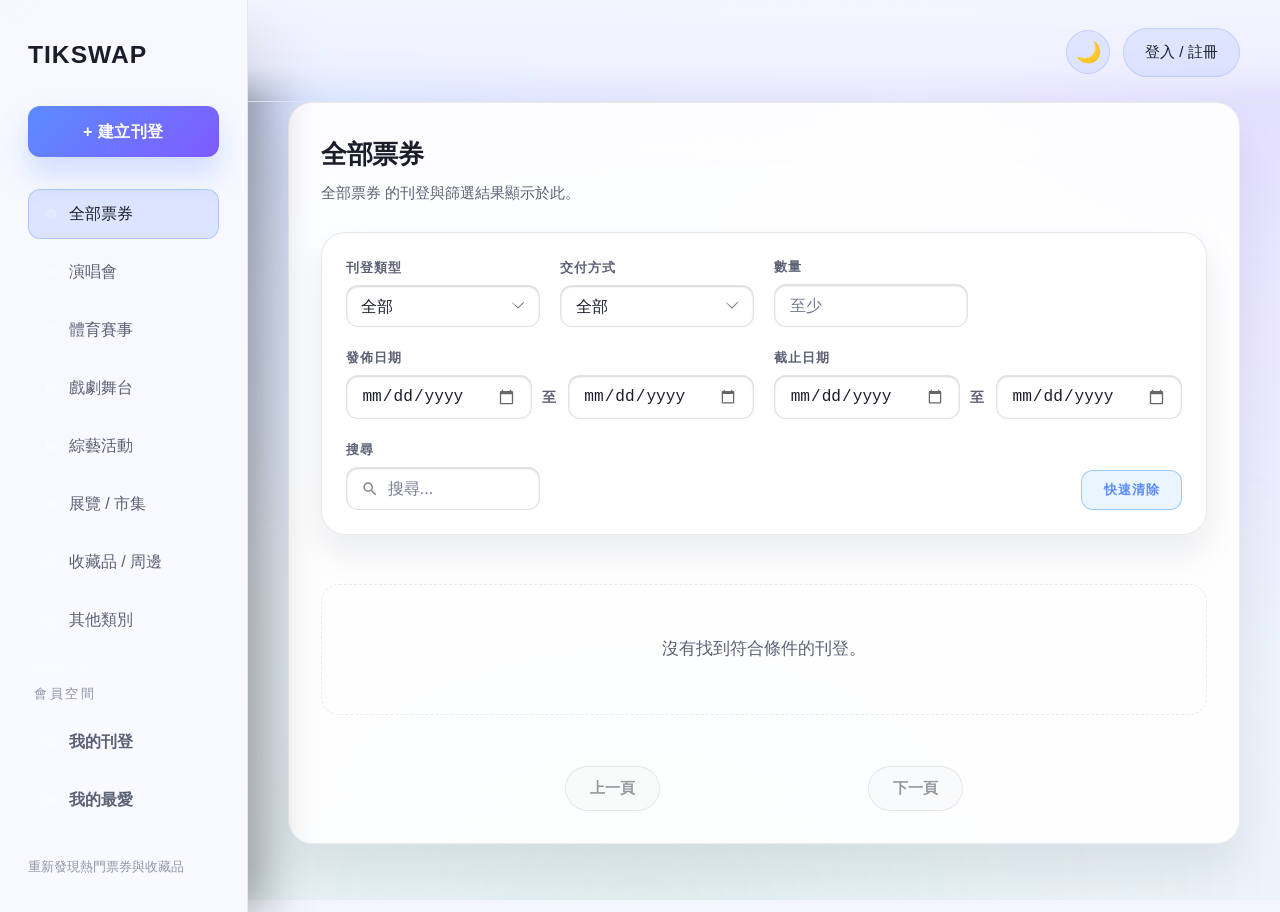
==== index.html @ e76566da "feat: add member center and polish detail experience" ====
<!DOCTYPE html>

<html lang="zh-Hant">
<head>
<meta charset="utf-8"/>
<meta content="width=device-width, initial-scale=1.0" name="viewport"/>
<title>票券交易交流站</title>
<link href="./assets/styles.css" rel="stylesheet"/>
</head>
<body data-theme="dark">
<div class="app-layout">
<aside class="app-sidebar">
<div class="sidebar-brand">
<h1>TikSwap</h1>
</div>
<div class="sidebar-actions">
<button class="sidebar-action" data-scroll-target="#listing-form-panel" type="button">+ 建立刊登</button>
</div>
  <nav aria-label="票券分類" class="sidebar-nav">
    <button aria-pressed="true" class="is-active" data-category="all" type="button">
      <span aria-hidden="true" class="nav-indicator"></span>
      <span>全部票券</span>
    </button>
<button aria-pressed="false" data-category="演唱會" type="button">
<span aria-hidden="true" class="nav-indicator"></span>
<span>演唱會</span>
</button>
<button aria-pressed="false" data-category="體育賽事" type="button">
<span aria-hidden="true" class="nav-indicator"></span>
<span>體育賽事</span>
</button>
<button aria-pressed="false" data-category="戲劇舞台" type="button">
<span aria-hidden="true" class="nav-indicator"></span>
<span>戲劇舞台</span>
</button>
<button aria-pressed="false" data-category="綜藝活動" type="button">
<span aria-hidden="true" class="nav-indicator"></span>
<span>綜藝活動</span>
</button>
<button aria-pressed="false" data-category="展覽 / 市集" type="button">
<span aria-hidden="true" class="nav-indicator"></span>
<span>展覽 / 市集</span>
</button>
    <button aria-pressed="false" data-category="收藏品 / 周邊" type="button">
      <span aria-hidden="true" class="nav-indicator"></span>
      <span>收藏品 / 周邊</span>
    </button>
    <button aria-pressed="false" data-category="其他" type="button">
      <span aria-hidden="true" class="nav-indicator"></span>
      <span>其他類別</span>
    </button>
    <div class="sidebar-divider" role="separator" aria-hidden="true"></div>
    <p class="sidebar-personal-label">會員空間</p>
    <button aria-pressed="false" class="sidebar-personal" data-category="my-listings" type="button">
      <span aria-hidden="true" class="nav-indicator"></span>
      <span>我的刊登</span>
    </button>
    <button aria-pressed="false" class="sidebar-personal" data-category="favorites" type="button">
      <span aria-hidden="true" class="nav-indicator"></span>
      <span>我的最愛</span>
    </button>
  </nav>
<div class="sidebar-footer">重新發現熱門票券與收藏品</div>
</aside>
<div class="app-main">
<header class="app-topbar">
  <div class="topbar-actions">
    <button class="ghost-button theme-toggle" id="theme-toggle" type="button" aria-label="切換為亮色模式"></button>
    <div class="account-control" data-account-control>
      <button class="ghost-button login-button member-trigger" type="button" data-member-trigger data-member-state="signed-out" data-account-trigger>登入 / 註冊</button>
      <div class="account-menu" data-account-menu hidden>
        <button class="account-menu-item" type="button" data-account-logout>會員登出</button>
      </div>
    </div>
  </div>
</header>
<div class="app-content">
<main class="app-shell">
<section class="panel listing-form-panel is-hidden" hidden="" id="listing-form-panel">
<header class="panel-heading">
<h2>建立刊登</h2>
<p class="panel-subtitle">填寫票券資訊、上傳圖片並提交，讓買家立即找到你。</p>
</header>
<form class="form-grid" id="listing-form">
<div class="field-group span-2">
<div class="field">
<label for="listing-title">刊登標題</label>
<input id="listing-title" name="title" placeholder="例如：Taylor Swift VIP席位" required=""/>
</div>
<div class="field field-quantity">
<label for="listing-quantity">數量</label>
<input id="listing-quantity" min="1" name="quantity" type="number" value="1"/>
</div>
</div>
<div class="field">
<label for="listing-type">刊登類型</label>
<select id="listing-type" name="type" required="">
<option value="">請選擇</option>
<option value="auction">出價</option>
<option value="transfer">讓票</option>
<option value="swap">交換</option>
</select>
</div>
<div class="field">
<label for="listing-category">票券類型</label>
<select id="listing-category" name="category">
<option value="">請選擇</option>
<option value="演唱會">演唱會</option>
<option value="體育賽事">體育賽事</option>
<option value="戲劇舞台">戲劇舞台</option>
<option value="綜藝活動">綜藝活動</option>
<option value="展覽 / 市集">展覽 / 市集</option>
<option value="收藏品 / 周邊">收藏品 / 周邊</option>
<option value="其他">其他（請於詳細資訊補充）</option>
</select>
</div>
<div class="field">
<label for="buy-now">直接成交價（選填）</label>
<input id="buy-now" min="0" name="buyNow" placeholder="例如：2200" step="1" type="number"/>
</div>
<div class="field">
</div>
<div class="field">
<label for="delivery-method">交付方式</label>
<select id="delivery-method" name="deliveryMethod" required="">
<option value="">請選擇</option>
<option value="meetup">面交</option>
<option value="shipping">寄件</option>
</select>
</div>
<div class="field">
<label for="listing-urgency">急迫程度</label>
<select id="listing-urgency" name="urgency">
<option value="normal">一般</option>
<option value="urgent">超急</option>
</select>
</div>
<div class="field span-2 deadline-field">
<div class="deadline-inputs">
<div class="deadline-control">
<label class="deadline-control-label" for="listing-date">截止日期</label>
<input class="deadline-input" id="listing-date" name="expiresDate" type="date"/>
</div>
<div class="deadline-control">
<label class="deadline-control-label" for="listing-time">截止時間</label>
<input class="deadline-input" id="listing-time" name="expiresTime" step="60" type="time"/>
</div>
</div>
</div>
<div class="field">
<label for="listing-location">地點</label>
<input id="listing-location" name="location"/>
</div>
<div class="field">
<label for="swap-lookfor">交換偏好（若刊登類型為交換）</label>
<input id="swap-lookfor" name="swapPreferences"/>
</div>
<div class="field span-2">
<label for="listing-description">其他資訊（選填）</label>
<textarea id="listing-description" name="description" placeholder="座位資訊" rows="4"></textarea>
<label class="file-label" for="listing-images">上傳圖片（最多 6 張）</label>
<input accept="image/*" id="listing-images" multiple="" name="listing-images" type="file"/>
</div>
<div class="field">
<label for="seller-name">聯絡人姓名</label>
<input id="seller-name" name="sellerName" required=""/>
</div>
<div class="field">
<label for="seller-contact">聯絡方式</label>
<input id="seller-contact" name="sellerContact" required=""/>
</div>
<div class="form-actions span-2"><button class="primary" type="submit">發布刊登</button><button class="form-cancel" type="button" id="listing-cancel-edit" hidden>取消編輯</button></div>
</form>
</section>
<section class="panel category-panel" id="category-panel"><header class="panel-heading"><h2 id="category-panel-title">全部票券</h2><p class="panel-subtitle" id="category-panel-subtitle">選擇左側類別以查看對應的刊登與篩選工具。</p></header><div class="panel-body"><div class="listing-header-toolbar"><div class="filters"><div class="filters-primary"><div class="filter"><label for="filter-type">刊登類型</label><select id="filter-type"><option value="all">全部</option><option value="auction">出價</option><option value="transfer">讓票</option><option value="swap">交換</option></select></div><div class="filter"><label for="filter-delivery">交付方式</label><select id="filter-delivery"><option value="all">全部</option><option value="meetup">面交</option><option value="shipping">寄件</option></select></div><div class="filter"><label for="filter-quantity-min">數量</label><input id="filter-quantity-min" min="1" placeholder="至少" type="number"/></div><div class="filter filter-range"><label class="filter-range-label" for="filter-created-start">發佈日期</label><div class="filter-range-fields"><input class="filter-range-input" id="filter-created-start" type="date"/><span class="filter-range-separator">至</span><input class="filter-range-input" id="filter-created-end" type="date"/></div></div><div class="filter filter-range"><label class="filter-range-label" for="filter-expires-start">截止日期</label><div class="filter-range-fields"><input class="filter-range-input" id="filter-expires-start" type="date"/><span class="filter-range-separator">至</span><input class="filter-range-input" id="filter-expires-end" type="date"/></div></div><div class="filter filter-search"><label for="filter-search">搜尋</label><input id="filter-search" placeholder="搜尋..." type="search"/></div><div class="filter-clear-wrapper"><button class="filter-clear" id="filter-clear" type="button">快速清除</button></div></div></div></div><div class="listing-grid" id="listings-container"></div><div class="listing-pagination" id="listing-pagination" hidden><button class="pagination-button" type="button" data-pagination-prev aria-label="上一頁"><span>上一頁</span></button><div class="pagination-status" aria-live="polite"><span class="pagination-info" data-pagination-info>第 0-0 筆，共 0 筆</span><span class="pagination-page" data-pagination-page>第 1 / 1 頁</span></div><button class="pagination-button" type="button" data-pagination-next aria-label="下一頁"><span>下一頁</span></button></div></div></section>
</main>
</div>
</div>
</div>
<div aria-live="polite" class="toast-root" id="toast-root"></div>
<template id="listing-template">
<article class="listing-card">
<div class="listing-card-media">
<div class="listing-card-slider" hidden>
<div class="listing-card-slider-track"></div>
</div>
<div class="listing-card-fallback">
<span class="fallback-initial">TS</span>
</div>
<div class="listing-card-badges"></div>
<button class="listing-card-gallery" type="button" aria-label="預覽圖片" hidden>
<span class="listing-card-gallery-icon"></span>
<span class="listing-card-gallery-count"></span>
</button>
<button class="listing-card-nav listing-card-nav-prev" type="button" aria-label="上一張" hidden>‹</button>
<button class="listing-card-nav listing-card-nav-next" type="button" aria-label="下一張" hidden>›</button>
</div>
<div class="listing-card-body">
<div class="listing-card-title-row">
<div class="listing-card-title-group">
<h3 class="listing-card-title"></h3>
<div class="listing-card-owner-menu" hidden>
  <button class="owner-menu-trigger" type="button" aria-haspopup="true" aria-expanded="false" aria-label="列出管理動作">
    <span class="owner-menu-dots" aria-hidden="true">⋯</span>
  </button>
  <div class="owner-menu" role="menu">
    <button class="owner-menu-item listing-card-edit" type="button" role="menuitem">編輯</button>
    <button class="owner-menu-item listing-card-delete" type="button" role="menuitem">刪除</button>
  </div>
</div>
</div>
<button class="listing-card-favorite" type="button" aria-pressed="false" aria-label="加入我的最愛"></button>
</div>
<p class="listing-card-meta"></p>
<p class="listing-card-description"></p>
<p class="listing-card-published">發佈時間：—</p>
</div>
<div class="listing-card-footer">
<div class="listing-card-price">
<span class="price-label">價格</span>
<strong class="price-value"></strong>
</div>
<button class="listing-card-action" type="button">顯示聯絡方式</button>
</div>
</article>
</template>
<div aria-hidden="true" class="image-modal" id="image-modal">
<div class="image-modal-backdrop"></div>
<div aria-label="圖片預覽" aria-modal="true" class="image-modal-content" role="dialog">
<button aria-label="關閉" class="image-modal-close" type="button">×</button>
<img alt="刊登圖片預覽" class="image-modal-image"/>
<div class="image-modal-controls">
<button aria-label="上一張" class="image-modal-nav image-modal-prev" type="button">‹</button>
<span class="image-modal-counter"></span>
<button aria-label="下一張" class="image-modal-nav image-modal-next" type="button">›</button>
</div>
</div>
</div>
</div>
<div aria-hidden="true" class="member-modal" id="member-modal">
  <div class="member-modal-backdrop" data-member-dismiss></div>
  <section class="member-modal-panel" aria-labelledby="member-modal-title" aria-modal="true" role="dialog">
    <button aria-label="關閉會員中心" class="member-modal-close" data-member-dismiss type="button">×</button>
    <header class="member-modal-header">
      <button class="member-logout" data-member-logout type="button" hidden>登出帳號</button>
    </header>
    <div class="member-modal-body">
      <div class="member-tabs" role="tablist">
        <button class="member-tab is-active" data-member-tab="login" role="tab" type="button">
          <span class="member-tab-label">登入</span>
        </button>
        <button class="member-tab" data-member-tab="signup" role="tab" type="button">
          <span class="member-tab-label">建立帳號</span>
        </button>
      </div>
      <section class="member-view" data-member-view="login">
        <h3>登入</h3>
        <form class="member-form" id="member-login-form">
          <label class="member-field">
            <span>電子郵件</span>
            <input autocomplete="email" id="member-login-email" name="email" placeholder="you@example.com" required type="email"/>
          </label>
          <label class="member-field">
            <span>密碼</span>
            <input autocomplete="current-password" id="member-login-password" minlength="6" name="password" placeholder="至少 6 碼" required type="password"/>
          </label>
          <label class="member-checkbox">
            <input name="remember" type="checkbox"/>
            <span>記住 Email</span>
          </label>
          <button class="member-primary" type="submit">登入帳號</button>
        </form>
        <div class="member-inline-links">
          <button class="member-link" data-member-route="signup" type="button">我要註冊</button>
          <span class="member-inline-divider">·</span>
          <button class="member-link" data-member-route="reset" type="button">忘記密碼？</button>
        </div>
      </section>
      <section class="member-view" data-member-view="signup" hidden>
        <h3>建立帳號</h3>
        <form class="member-form" id="member-signup-form">
          <label class="member-field">
            <span>電子郵件</span>
            <input autocomplete="email" id="member-signup-email" name="email" placeholder="you@example.com" required type="email"/>
          </label>
          <label class="member-field">
            <span>密碼</span>
            <input autocomplete="new-password" id="member-signup-password" minlength="6" name="password" placeholder="至少 6 碼" required type="password"/>
          </label>
          <label class="member-field">
            <span>確認密碼</span>
            <input autocomplete="new-password" id="member-signup-confirm" minlength="6" name="confirmPassword" placeholder="再次輸入" required type="password"/>
          </label>
          <button class="member-primary" type="submit">建立會員</button>
        </form>
        <p class="member-footnote">已經有帳號？ <button class="member-link" data-member-route="login" type="button">返回登入</button></p>
      </section>
      <section class="member-view" data-member-view="reset" hidden>
        <h3>重設密碼</h3>
        <form class="member-form" id="member-reset-form">
          <label class="member-field">
            <span>電子郵件</span>
            <input autocomplete="email" name="email" placeholder="you@example.com" required type="email"/>
          </label>
          <button class="member-primary" type="submit">寄送重設連結</button>
        </form>
        <p class="member-footnote">已經記起密碼？ <button class="member-link" data-member-route="login" type="button">返回登入</button></p>
      </section>
      <div aria-live="polite" class="member-message" data-member-message hidden></div>
    </div>
  </section>
</div>
<script src="config.js"></script>
<script type="module">
      import { createClient } from 'https://esm.sh/@supabase/supabase-js@2';

      let supabaseClient = null;

      if (
        window.supabaseConfig &&
        window.supabaseConfig.url &&
        window.supabaseConfig.url.startsWith('http') &&
        window.supabaseConfig.anonKey &&
        !window.supabaseConfig.anonKey.startsWith('YOUR_SUPABASE')
      ) {
        supabaseClient = createClient(window.supabaseConfig.url, window.supabaseConfig.anonKey);
      } else {
        console.warn('Supabase config is not set. The app will use in-memory data only.');
      }

      window.__supabase = supabaseClient;
    </script>
<script src="./assets/theme.js" type="module"></script>
<script src="./assets/app.js" type="module"></script>
</body>
</html>
---- assets/styles.css ----
:root {
  --bg: #08090d;
  --bg-gradient: radial-gradient(120% 120% at 0% 0%, rgba(90, 140, 255, 0.2) 0%, rgba(90, 140, 255, 0) 60%),
    radial-gradient(140% 140% at 100% 0%, rgba(110, 88, 255, 0.16) 0%, rgba(110, 88, 255, 0) 55%),
    radial-gradient(120% 120% at 50% 100%, rgba(53, 199, 89, 0.1) 0%, rgba(53, 199, 89, 0) 60%);
  --surface: rgba(22, 24, 32, 0.92);
  --surface-strong: rgba(32, 35, 47, 0.9);
  --sidebar-bg: rgba(9, 11, 16, 0.95);
  --border: rgba(255, 255, 255, 0.08);
  --shadow-soft: 0 20px 40px rgba(0, 0, 0, 0.45);
  --shadow-strong: 0 35px 60px rgba(0, 0, 0, 0.55);
  --accent: #5b8cff;
  --accent-soft: rgba(91, 140, 255, 0.15);
  --text: #f2f4ff;
  --text-muted: #9ca3c8;
  --text-soft: #707595;
  --input-bg: rgba(19, 22, 31, 0.9);
  --input-border: rgba(255, 255, 255, 0.08);
  --urgent: #ff726c;
  --swap: #4ade80;
  --transfer: #f59e0b;
  --radius-lg: 24px;
  --radius-md: 18px;
  --radius-sm: 12px;
  font-size: 17px;
}

body[data-theme='light'] {
  --bg: #f4f6ff;
  --bg-gradient: radial-gradient(120% 120% at 0% 0%, rgba(91, 140, 255, 0.25) 0%, rgba(91, 140, 255, 0) 60%),
    radial-gradient(140% 140% at 100% 0%, rgba(140, 99, 255, 0.18) 0%, rgba(140, 99, 255, 0) 55%),
    radial-gradient(120% 120% at 50% 100%, rgba(123, 200, 164, 0.16) 0%, rgba(123, 200, 164, 0) 65%);
  --surface: rgba(255, 255, 255, 0.92);
  --surface-strong: rgba(255, 255, 255, 0.97);
  --sidebar-bg: rgba(249, 250, 255, 0.95);
  --border: rgba(15, 23, 42, 0.08);
  --shadow-soft: 0 25px 45px rgba(15, 23, 42, 0.08);
  --shadow-strong: 0 35px 60px rgba(15, 23, 42, 0.12);
  --accent-soft: rgba(91, 140, 255, 0.18);
  --text: #1b1d2a;
  --text-muted: #5b6074;
  --text-soft: #757b92;
  --input-bg: rgba(255, 255, 255, 0.95);
  --input-border: rgba(15, 23, 42, 0.12);
  --urgent: #e2555c;
  --swap: #2fa968;
  --transfer: #c07919;
}

*,
*::before,
*::after {
  box-sizing: border-box;
}

html {
  scroll-behavior: smooth;
}

body {
  margin: 0;
  min-height: 100vh;
  background: var(--bg);
  color: var(--text);
  font-family: -apple-system, BlinkMacSystemFont, 'SF Pro Text', 'Helvetica Neue', Arial, sans-serif;
  -webkit-font-smoothing: antialiased;
  line-height: 1.55;
  position: relative;
  overflow-x: hidden;
  overflow-y: auto;
}

body::before {
  content: '';
  position: fixed;
  inset: 0;
  z-index: -2;
  pointer-events: none;
  background: var(--bg-gradient);
}

.app-layout {
  display: flex;
  min-height: 100vh;
  position: relative;
}

.app-sidebar {
  width: 248px;
  padding: 36px 28px;
  background: var(--sidebar-bg);
  border-right: 1px solid var(--border);
  display: flex;
  flex-direction: column;
  gap: 32px;
  position: relative;
  z-index: 1;
  box-shadow: 18px 0 45px rgba(0, 0, 0, 0.35);
}

.sidebar-brand {
  display: flex;
  flex-direction: column;
  gap: 0.2rem;
}

.sidebar-brand h1 {
  margin: 0;
  font-size: 1.45rem;
  font-weight: 700;
  letter-spacing: 0.04em;
  text-transform: uppercase;
}

.sidebar-brand span {
  font-size: 0.85rem;
  color: var(--text-muted);
}

.sidebar-actions {
  display: flex;
  flex-direction: column;
  gap: 0.75rem;
}

.sidebar-action {
  border: none;
  border-radius: var(--radius-sm);
  padding: 0.85rem 1rem;
  font-size: 0.95rem;
  font-weight: 600;
  letter-spacing: 0.03em;
  text-transform: uppercase;
  cursor: pointer;
  background: linear-gradient(135deg, #5b8cff 0%, #7f5bff 100%);
  color: #ffffff;
  box-shadow: 0 18px 30px rgba(91, 140, 255, 0.25);
  transition: transform 0.2s ease, box-shadow 0.2s ease, opacity 0.2s ease;
}

.sidebar-action:hover {
  transform: translateY(-2px);
  box-shadow: 0 24px 38px rgba(91, 140, 255, 0.35);
}

.sidebar-nav {
  display: flex;
  flex-direction: column;
  gap: 0.5rem;
}

.sidebar-divider {
  width: 100%;
  height: 1px;
  margin: 0.75rem 0 0.5rem;
  background: rgba(255, 255, 255, 0.08);
}

.sidebar-personal-label {
  margin: 0 0 0.25rem 0.35rem;
  font-size: 0.78rem;
  letter-spacing: 0.2em;
  text-transform: uppercase;
  color: var(--text-soft);
  opacity: 0.8;
}

.sidebar-nav button {
  display: flex;
  align-items: center;
  gap: 0.75rem;
  padding: 0.75rem 1rem;
  border-radius: var(--radius-sm);
  background: transparent;
  color: var(--text-muted);
  border: 1px solid transparent;
  font-size: 0.95rem;
  font-weight: 500;
  cursor: pointer;
  transition: background 0.2s ease, color 0.2s ease, border 0.2s ease;
}

.sidebar-nav button .nav-indicator {
  width: 10px;
  height: 10px;
  border-radius: 50%;
  background: rgba(255, 255, 255, 0.18);
  box-shadow: inset 0 0 0 1px rgba(255, 255, 255, 0.15);
}

.sidebar-nav button.is-active,
.sidebar-nav button:hover {
  color: var(--text);
  background: var(--accent-soft);
  border: 1px solid rgba(91, 140, 255, 0.35);
}

.sidebar-nav .sidebar-personal {
  justify-content: flex-start;
  font-weight: 600;
}

.sidebar-footer {
  margin-top: auto;
  font-size: 0.75rem;
  color: var(--text-soft);
  opacity: 0.8;
}

.app-main {
  flex: 1;
  display: flex;
  flex-direction: column;
  min-height: 100vh;
}

.app-topbar {
  display: flex;
  justify-content: flex-end;
  align-items: center;
  gap: 0.75rem;
  padding: 28px 40px 24px;
  position: sticky;
  top: 0;
  z-index: 10;
  background: linear-gradient(180deg, rgba(8, 9, 13, 0.95) 0%, rgba(8, 9, 13, 0.8) 65%, rgba(8, 9, 13, 0) 100%);
  backdrop-filter: blur(18px);
  -webkit-backdrop-filter: blur(18px);
}

.topbar-actions {
  display: flex;
  align-items: center;
  gap: 0.75rem;
}

.account-control {
  position: relative;
}

.account-menu {
  position: absolute;
  top: calc(100% + 8px);
  right: 0;
  min-width: 140px;
  border-radius: 14px;
  border: 1px solid rgba(255, 255, 255, 0.2);
  background: rgba(8, 10, 20, 0.9);
  backdrop-filter: blur(16px);
  box-shadow: 0 20px 40px rgba(5, 7, 18, 0.45);
  padding: 0.35rem;
  display: none;
  z-index: 50;
}

.account-menu.is-open {
  display: block;
}

.account-menu-item {
  width: 100%;
  border: none;
  border-radius: 10px;
  background: transparent;
  color: #f4f6ff;
  padding: 0.45rem 0.75rem;
  text-align: left;
  font-size: 0.85rem;
  cursor: pointer;
}

.account-menu-item:hover {
  background: rgba(255, 255, 255, 0.12);
}

body[data-theme='light'] .account-menu {
  background: rgba(255, 255, 255, 0.97);
  border-color: rgba(15, 23, 42, 0.15);
  box-shadow: 0 18px 30px rgba(32, 45, 98, 0.18);
}

body[data-theme='light'] .account-menu-item {
  color: #1b2245;
}

.ghost-button {
  border-radius: 999px;
  padding: 0.75rem 1.25rem;
  background: rgba(255, 255, 255, 0.05);
  color: var(--text);
  border: 1px solid rgba(255, 255, 255, 0.08);
  font-weight: 500;
  font-size: 0.9rem;
  cursor: pointer;
  transition: background 0.2s ease, border 0.2s ease;
}

.ghost-button:hover {
  background: rgba(255, 255, 255, 0.12);
  border-color: rgba(255, 255, 255, 0.16);
}

.theme-toggle {
  width: 44px;
  height: 44px;
  padding: 0;
  display: grid;
  place-items: center;
  font-size: 1.2rem;
}

.app-content {
  flex: 1;
  overflow: auto;
  padding: 0 40px 48px;
}

.app-header {
  margin: 0 0 32px;
  padding: 0;
}

.header-top {
  display: flex;
  align-items: center;
  justify-content: space-between;
  gap: 2rem;
  background: var(--surface-strong);
  border-radius: var(--radius-lg);
  padding: 32px;
  border: 1px solid rgba(255, 255, 255, 0.08);
  box-shadow: var(--shadow-soft);
}

.headline h1 {
  margin: 0;
  font-size: 2.5rem;
  font-weight: 700;
  letter-spacing: -0.02em;
}

.headline .tagline {
  margin: 0.75rem 0 0;
  font-size: 1.05rem;
  color: var(--text-muted);
  max-width: 540px;
}

.cta-button {
  border: none;
  background: rgba(255, 255, 255, 0.04);
  color: var(--text);
  padding: 0.75rem 1.4rem;
  border-radius: 999px;
  font-weight: 600;
  cursor: pointer;
  box-shadow: none;
  transition: background 0.2s ease, color 0.2s ease;
  white-space: nowrap;
}

.cta-button:hover {
  background: rgba(255, 255, 255, 0.12);
}

.app-shell {
  display: grid;
  gap: 32px;
}

.panel {
  background: var(--surface);
  border-radius: var(--radius-lg);
  border: 1px solid var(--border);
  box-shadow: var(--shadow-soft);
  padding: 32px;
  backdrop-filter: blur(24px);
  -webkit-backdrop-filter: blur(24px);
}

.panel-heading {
  margin: 0 0 1.6rem;
  display: grid;
  gap: 0.4rem;
}

.panel-heading h2 {
  margin: 0;
  font-size: 1.5rem;
  font-weight: 600;
  letter-spacing: -0.015em;
}

.panel-subtitle {
  margin: 0;
  font-size: 0.9rem;
  color: var(--text-muted);
}

.panel-body {
  display: grid;
  gap: 1.5rem;
}

.listing-header-toolbar {
  display: flex;
  flex-direction: column;
  gap: 1.4rem;
  padding: 24px;
  border-radius: var(--radius-lg);
  background: rgba(12, 14, 22, 0.78);
  border: 1px solid rgba(255, 255, 255, 0.08);
  box-shadow: 0 18px 32px rgba(0, 0, 0, 0.45);
}

.listing-header-toolbar h2 {
  margin: 0;
}

.listing-form-panel.is-hidden {
  display: none;
}

.category-panel.is-hidden {
  display: none;
}

.form-grid {
  display: grid;
  gap: 1.5rem 1.2rem;
  grid-template-columns: 1fr;
}

.form-actions {
  display: flex;
  gap: 0.75rem;
  flex-wrap: wrap;
  align-items: center;
}

.form-actions .primary {
  flex: 1 1 240px;
}

.form-cancel {
  border: 1px dashed rgba(255, 255, 255, 0.4);
  background: transparent;
  color: var(--text);
  padding: 0.85rem 1.4rem;
  border-radius: var(--radius-sm);
  font-weight: 600;
  font-size: 0.95rem;
  cursor: pointer;
  transition: border 0.2s ease, background 0.2s ease, color 0.2s ease;
}

.form-cancel:hover {
  border-color: rgba(255, 255, 255, 0.65);
  background: rgba(255, 255, 255, 0.05);
}

.form-cancel:focus-visible {
  outline: none;
  border-color: rgba(91, 140, 255, 0.8);
  box-shadow: 0 0 0 3px rgba(91, 140, 255, 0.2);
}

.field-group {
  display: grid;
  gap: 1rem;
  grid-template-columns: 1fr;
}

@media (min-width: 768px) {
  .form-grid {
    grid-template-columns: 1fr 1fr;
  }
  .span-2 {
    grid-column: span 2;
  }
  .field-group {
    grid-template-columns: minmax(0, 3fr) minmax(0, 1fr);
    align-items: end;
  }
}

@media (max-width: 600px) {
  .form-actions {
    flex-direction: column;
    align-items: stretch;
  }
  .form-actions .primary,
  .form-cancel {
    width: 100%;
    text-align: center;
  }
}

@media (max-width: 1180px) {
  .app-sidebar {
    width: 220px;
    padding: 28px 24px;
  }
  .app-topbar {
    padding: 24px 28px 20px;
  }
  .app-content {
    padding: 0 28px 40px;
  }
  .header-top {
    padding: 26px;
  }
}

@media (max-width: 960px) {
  .app-layout {
    flex-direction: column;
  }
  body {
    overflow: auto;
  }
  .app-sidebar {
    width: auto;
    flex-direction: column;
    gap: 18px;
    padding: 22px 20px;
    border-right: none;
    border-bottom: 1px solid var(--border);
    box-shadow: 0 18px 38px rgba(0, 0, 0, 0.4);
  }
  .sidebar-actions {
    width: 100%;
  }
  .sidebar-action {
    width: 100%;
  }
  .sidebar-nav {
    flex-direction: row;
    flex-wrap: wrap;
    gap: 0.6rem;
  }
  .sidebar-nav button {
    flex: 1 1 calc(50% - 0.6rem);
    justify-content: center;
  }
  .app-main {
    overflow: visible;
  }
  .app-topbar {
    position: static;
    padding: 20px;
    background: transparent;
    backdrop-filter: none;
    -webkit-backdrop-filter: none;
  }
  .app-content {
    padding: 0 20px 36px;
    overflow: visible;
  }
  .header-top {
    padding: 24px;
  }
}

@media (max-width: 720px) {
  .sidebar-nav {
    flex-wrap: nowrap;
    overflow-x: auto;
    padding-bottom: 0.5rem;
  }
  .sidebar-nav button {
    flex: 0 0 auto;
  }
  .sidebar-action {
    flex: 0 0 auto;
  }
  .app-topbar {
    flex-direction: column;
    align-items: flex-start;
    gap: 1rem;
  }
  .header-top {
    flex-direction: column;
    align-items: flex-start;
    gap: 1.5rem;
  }
}

@media (max-width: 540px) {
  :root { font-size: 15px; }
  .app-content { padding: 0 16px 28px; }
  .app-shell { gap: 24px; }
  .header-top { padding: 20px; }
  .chip-group { gap: 0.5rem; }
  .chip { padding: 0.5rem 1rem; font-size: 0.78rem; }
  .panel { padding: 22px 18px; border-radius: var(--radius-md); }
  .form-grid { gap: 1rem; }
  .field { gap: 0.35rem; }
  .field input,
  .field select,
  .field textarea { padding: 0.7rem 0.85rem; }
  .deadline-inputs { grid-template-columns: 1fr; gap: 0.6rem; }
  .deadline-control { gap: 0.3rem; }
  .deadline-input { padding: 0.65rem 0.85rem; }
  .filters { width: 100%; gap: 0.8rem; }
  .filter {
    width: 100%;
    min-width: 0;
  }
  .filter select,
  .filter input {
    font-size: 0.95rem;
    padding: 0.65rem 0.8rem;
  }
  .filter select { background-position: right 0.75rem center; }
  .listing-grid { grid-template-columns: repeat(auto-fill, minmax(200px, 1fr)); gap: 1rem; }
  .listing-card { border-radius: 18px; }
  .listing-card-footer { flex-direction: column; align-items: flex-start; gap: 0.8rem; }
  .listing-card-action { width: 100%; text-align: center; }
  .toast-root { width: calc(100% - 28px); left: 50%; transform: translate(-50%, 0); bottom: 20px; }
  .image-modal-content { width: 96vw; height: min(80vh, 560px); padding: 30px 32px; }
  .image-modal-prev { left: 10px; }
  .image-modal-next { right: 10px; }
  .image-modal-nav { width: 36px; height: 36px; font-size: 1.1rem; }
}

.field {
  display: flex;
  flex-direction: column;
  gap: 0.5rem;
}

.field label {
  font-size: 0.9rem;
  font-weight: 500;
  color: var(--text);
}

.field input[type='file'] {
  padding: 0.6rem 0;
  border: none;
  font-size: 0.9rem;
  color: var(--text-muted);
  cursor: pointer;
}

.file-label {
  display: block;
  margin-top: 0.75rem;
  font-size: 0.8rem;
  font-weight: 500;
  color: var(--text-muted);
}

.field input,
.field select,
.field textarea {
  padding: 0.8rem 1rem;
  border-radius: var(--radius-sm);
  border: 1px solid var(--input-border);
  background: var(--input-bg);
  font-size: 1rem;
  color: var(--text);
  transition: border 0.2s ease, box-shadow 0.2s ease;
  font-family: inherit;
  box-shadow: inset 0 1px 2px rgba(0, 0, 0, 0.12);
}

.field input::placeholder,
.field textarea::placeholder {
  color: var(--text-soft);
}

.field input:focus,
.field select:focus,
.field textarea:focus {
  outline: none;
  border-color: rgba(91, 140, 255, 0.9);
  box-shadow: 0 0 0 3px rgba(91, 140, 255, 0.25);
}

.field input:hover,
.field select:hover,
.field textarea:hover {
  border-color: rgba(91, 140, 255, 0.35);
}

.field textarea {
  min-height: 120px;
  resize: vertical;
}

.deadline-inputs {
  display: grid;
  gap: 0.75rem;
  grid-template-columns: 1fr 1fr;
}

.deadline-control {
  display: flex;
  flex-direction: column;
  gap: 0.4rem;
  min-width: 0;
}

.deadline-control-label {
  font-size: 0.7rem;
  letter-spacing: 0.08em;
  text-transform: uppercase;
  color: var(--text-muted);
  font-weight: 600;
}

.deadline-input {
  width: 100%;
  border-radius: var(--radius-sm);
  border: 1px solid var(--input-border);
  background: var(--input-bg);
  box-shadow: inset 0 1px 2px rgba(0, 0, 0, 0.16);
  font-size: 0.95rem;
  font-weight: 500;
  color: var(--text);
  font-variant-numeric: tabular-nums;
  padding: 0.75rem 1rem;
  transition: border-color 0.2s ease, box-shadow 0.2s ease, transform 0.2s ease;
  font-family: inherit;
  appearance: none;
}

.deadline-input[type='date'],
.deadline-input[type='time'] {
  padding-left: 2.6rem;
  background-repeat: no-repeat;
  background-position: 0.9rem center;
  background-size: 1rem;
}

.deadline-input[type='date'] {
  background-image: url("data:image/svg+xml,%3Csvg xmlns='http://www.w3.org/2000/svg' width='18' height='18' viewBox='0 0 24 24'%3E%3Cpath fill='%236e6e73' d='M19 4h-1V2h-2v2H8V2H6v2H5c-1.1 0-2 .9-2 2v13c0 1.1.9 2 2 2h14c1.1 0 2-.9 2-2V6c0-1.1-.9-2-2-2m0 15H5V10h14zm0-11H5V6h14z'/%3E%3C/svg%3E");
}

.deadline-input[type='time'] {
  background-image: url("data:image/svg+xml,%3Csvg xmlns='http://www.w3.org/2000/svg' width='18' height='18' viewBox='0 0 24 24'%3E%3Cpath fill='%236e6e73' d='M12 20q-3.35 0-5.675-2.325T4 12t2.325-5.675T12 4t5.675 2.325T20 12t-2.325 5.675T12 20m0-2q2.5 0 4.25-1.75T18 12q0-2.5-1.75-4.25T12 6q-2.5 0-4.25 1.75T6 12q0 2.5 1.75 4.25T12 18m.5-5h4v-2h-3V8h-2v6z'/%3E%3C/svg%3E");
}

.deadline-input:hover {
  border-color: rgba(91, 140, 255, 0.35);
}

.deadline-input:focus {
  outline: none;
  border-color: rgba(91, 140, 255, 0.9);
  box-shadow: 0 0 0 3px rgba(91, 140, 255, 0.25), inset 0 1px 0 rgba(255, 255, 255, 0.05);
}

.field-hint {
  margin: 0.2rem 0 0;
  font-size: 0.8rem;
  color: var(--text-muted);
}

.primary {
  border: none;
  background: linear-gradient(135deg, #5b8cff 0%, #7f5bff 100%);
  color: #ffffff;
  font-size: 1rem;
  font-weight: 600;
  padding: 0.95rem 1.6rem;
  border-radius: var(--radius-sm);
  cursor: pointer;
  justify-self: flex-start;
  box-shadow: 0 20px 28px rgba(91, 140, 255, 0.25);
  transition: transform 0.2s ease, box-shadow 0.2s ease;
}

.primary:hover {
  transform: translateY(-1px);
  box-shadow: 0 24px 32px rgba(91, 140, 255, 0.35);
}

.listing-header-toolbar {
  display: flex;
  flex-direction: column;
  gap: 1.25rem;
  width: 100%;
}

.listing-header-toolbar h2 {
  margin: 0;
}

.filters {
  display: flex;
  flex-direction: column;
  gap: 1.2rem;
  width: 100%;
}

.filters-primary {
  display: grid;
  gap: 1.2rem;
  grid-template-columns: repeat(auto-fit, minmax(220px, 1fr));
}

.filter {
  display: flex;
  flex-direction: column;
  gap: 0.45rem;
  min-width: 0;
}

.filter label,
.filter .filter-label {
  font-size: 0.75rem;
  font-weight: 600;
  letter-spacing: 0.08em;
  text-transform: uppercase;
  color: var(--text-muted);
  margin: 0;
}

.filter select,
.filter input {
  width: 100%;
  border-radius: var(--radius-sm);
  border: 1px solid var(--input-border);
  background: var(--input-bg);
  font-size: 0.95rem;
  font-weight: 500;
  padding: 0.65rem 0.85rem;
  color: var(--text);
  box-shadow: inset 0 1px 2px rgba(0, 0, 0, 0.16);
  transition: border-color 0.2s ease, box-shadow 0.2s ease, transform 0.2s ease;
}

.filter input::placeholder {
  color: var(--text-soft);
  opacity: 1;
}

.filter select {
  padding-right: 2.2rem;
  appearance: none;
  -webkit-appearance: none;
  background-image: url("data:image/svg+xml,%3Csvg xmlns='http://www.w3.org/2000/svg' width='14' height='8' viewBox='0 0 14 8'%3E%3Cpath fill='%236e6e73' d='M1.146.854a.5.5 0 0 1 .708 0L7 5.293 12.146.146a.5.5 0 1 1 .708.708l-5.5 5.5a.5.5 0 0 1-.708 0l-5.5-5.5a.5.5 0 0 1 0-.708Z'/%3E%3C/svg%3E");
  background-repeat: no-repeat;
  background-position: right 0.8rem center;
  background-size: 0.85rem;
}

.filter-range {
  grid-column: 1 / -1;
}

.filter-range-fields {
  display: flex;
  flex-wrap: wrap;
  align-items: center;
  gap: 0.6rem;
}

.filter-range-input {
  flex: 1 1 160px;
  min-width: 0;
  border-radius: var(--radius-sm);
  border: 1px solid var(--input-border);
  background: var(--input-bg);
  box-shadow: inset 0 1px 2px rgba(0, 0, 0, 0.16);
  padding: 0.65rem 0.85rem;
  font-size: 0.95rem;
  font-weight: 500;
  color: var(--text);
  font-variant-numeric: tabular-nums;
}

.filter-range-input::-webkit-calendar-picker-indicator {
  filter: invert(40%);
}

.filter-range-separator {
  flex: 0 0 auto;
  font-size: 0.85rem;
  font-weight: 600;
  color: var(--text-muted);
  letter-spacing: 0.1em;
}

.filter-range-fields .filter-range-input:focus {
  border-color: rgba(0, 122, 255, 0.5);
  box-shadow: 0 0 0 3px rgba(0, 122, 255, 0.18), inset 0 1px 0 rgba(255, 255, 255, 0.65);
  outline: none;
}

.filter-clear {
  align-self: flex-end;
  padding: 0.6rem 1.25rem;
  border-radius: var(--radius-sm);
  border: 1px solid rgba(0, 122, 255, 0.35);
  background: rgba(0, 122, 255, 0.08);
  color: var(--accent);
  font-size: 0.78rem;
  font-weight: 600;
  letter-spacing: 0.08em;
  text-transform: uppercase;
  cursor: pointer;
  transition: background 0.2s ease, border-color 0.2s ease, color 0.2s ease;
  flex: 0 0 auto;
  margin-left: auto;
}

.filter-clear:hover {
  background: rgba(0, 122, 255, 0.16);
  border-color: rgba(0, 122, 255, 0.5);
}

.filter-clear:active {
  background: rgba(0, 122, 255, 0.22);
  border-color: rgba(0, 122, 255, 0.6);
}

@media (min-width: 640px) {
  .filters-primary {
    grid-template-columns: repeat(2, minmax(0, 1fr));
  }
  .filter-range-fields {
    flex-wrap: nowrap;
  }
}

@media (min-width: 1024px) {
  .listing-header-toolbar {
    flex-direction: row;
    align-items: flex-end;
    gap: 1.5rem;
  }
  .filters {
    flex: 1 1 auto;
  }
  .filters-primary {
    grid-template-columns: repeat(4, 1fr);
    align-items: end;
  }
  .filter-range {
    grid-column: span 2;
  }
  .filter-search {
    grid-column: span 1;
  }
  .filter-clear-wrapper {
    grid-column-start: 4;
    justify-self: end;
  }
  .filter-clear {
    margin-left: 0;
  }
}

.filter input[type='search'] {
  padding-left: 2.4rem;
  background-image: url("data:image/svg+xml,%3Csvg xmlns='http://www.w3.org/2000/svg' width='16' height='16' viewBox='0 0 24 24'%3E%3Cpath fill='%2386868b' d='M15.5 14h-.79l-.28-.27A6.471 6.471 0 0 0 16 9.5 6.5 6.5 0 1 0 9.5 16c1.61 0 3.09-.59 4.23-1.57l.27.28v.79l5 4.99L20.49 19zm-6 0C7.01 14 5 11.99 5 9.5S7.01 5 9.5 5 14 7.01 14 9.5 11.99 14 9.5 14'/%3E%3C/svg%3E");
  background-repeat: no-repeat;
  background-position: 0.85rem center;
  background-size: 1.05rem;
  -webkit-appearance: none;
}

.filter input[type='search']::-webkit-search-decoration,
.filter input[type='search']::-webkit-search-cancel-button,
.filter input[type='search']::-webkit-search-results-button,
.filter input[type='search']::-webkit-search-results-decoration {
  display: none;
}

.filter select:focus,
.filter input:focus {
  border-color: rgba(0, 122, 255, 0.5);
  box-shadow: 0 0 0 3px rgba(0, 122, 255, 0.18), inset 0 1px 0 rgba(255, 255, 255, 0.65);
  outline: none;
}

.filter select:hover,
.filter input:hover {
  border-color: rgba(0, 0, 0, 0.2);
}

.listing-grid {
  display: grid;
  grid-template-columns: repeat(auto-fill, minmax(260px, 1fr));
  gap: 1.4rem;
  margin-top: 1.4rem;
  align-items: stretch;
}

.listing-pagination {
  margin-top: 1.2rem;
  padding-top: 0.3rem;
  display: flex;
  gap: 0.85rem;
  justify-content: center;
  align-items: center;
  flex-wrap: wrap;
}

.pagination-button {
  border-radius: 999px;
  border: 1px solid rgba(255, 255, 255, 0.18);
  background: rgba(255, 255, 255, 0.05);
  color: var(--text);
  padding: 0.65rem 1.4rem;
  font-size: 0.9rem;
  font-weight: 600;
  cursor: pointer;
  transition: background 0.2s ease, border 0.2s ease, color 0.2s ease, opacity 0.2s ease;
}

.pagination-button:hover:not(:disabled) {
  background: rgba(255, 255, 255, 0.12);
  border-color: rgba(255, 255, 255, 0.3);
}

.pagination-button:disabled {
  cursor: not-allowed;
  opacity: 0.45;
}

.pagination-status {
  display: flex;
  flex-direction: column;
  align-items: center;
  gap: 0.15rem;
  text-align: center;
  min-width: 180px;
}

.pagination-info {
  font-size: 0.95rem;
  font-weight: 600;
  color: var(--text);
}

.pagination-page {
  font-size: 0.8rem;
  letter-spacing: 0.08em;
  text-transform: uppercase;
  color: var(--text-muted);
}

.listing-card {
  display: flex;
  flex-direction: column;
  border-radius: 26px;
  border: 1px solid rgba(255, 255, 255, 0.08);
  background: linear-gradient(180deg, rgba(44, 52, 78, 0.68) 0%, rgba(21, 24, 36, 0.9) 52%, rgba(9, 11, 18, 0.94) 100%);
  box-shadow: 0 26px 48px rgba(8, 10, 20, 0.46);
  overflow: hidden;
  min-height: 100%;
  height: 100%;
  backdrop-filter: blur(28px);
  transition: transform 0.35s ease, box-shadow 0.35s ease, border-color 0.35s ease;
  outline: none;
}

.listing-card:hover {
  transform: translateY(-8px);
  box-shadow: 0 34px 60px rgba(8, 10, 20, 0.6);
  border-color: rgba(142, 176, 255, 0.45);
}

.listing-card:focus-visible {
  border-color: rgba(142, 176, 255, 0.6);
  box-shadow: 0 0 0 3px rgba(91, 140, 255, 0.35), 0 34px 60px rgba(8, 10, 20, 0.6);
}

.listing-card-media {
  position: relative;
  padding-top: 62%;
  background: linear-gradient(160deg, rgba(91, 140, 255, 0.28), rgba(127, 91, 255, 0.16));
  overflow: hidden;
  border-bottom: 1px solid rgba(255, 255, 255, 0.06);
  isolation: isolate;
}

@supports (aspect-ratio: 1) {
  .listing-card-media {
    padding-top: 0;
    aspect-ratio: 16 / 10;
  }
}

.listing-card-media::after {
  content: '';
  position: absolute;
  inset: 0;
  background: linear-gradient(180deg, rgba(9, 11, 18, 0) 58%, rgba(9, 11, 18, 0.55) 100%);
  opacity: 0;
  transition: opacity 0.35s ease;
  z-index: 2;
  pointer-events: none;
}

.listing-card:hover .listing-card-media::after {
  opacity: 1;
}

.listing-card-slider {
  position: absolute;
  inset: 0;
  border-radius: inherit;
  overflow-x: auto;
  overflow-y: hidden;
  scroll-snap-type: x mandatory;
  display: block;
  z-index: 1;
  scrollbar-width: none;
}

.listing-card-slider::-webkit-scrollbar {
  display: none;
}

.listing-card-slider-track {
  display: flex;
  height: 100%;
  width: 100%;
}

.listing-card-slide {
  flex: 0 0 100%;
  height: 100%;
  border: none;
  padding: 0;
  margin: 0;
  background: transparent;
  scroll-snap-align: start;
  cursor: pointer;
}

.listing-card-slide img {
  width: 100%;
  height: 100%;
  object-fit: cover;
  display: block;
}

.listing-card-nav {
  position: absolute;
  top: 50%;
  transform: translateY(-50%);
  border: none;
  background: rgba(7, 10, 19, 0.65);
  color: #fff;
  width: 32px;
  height: 32px;
  border-radius: 999px;
  display: grid;
  place-items: center;
  cursor: pointer;
  z-index: 3;
  box-shadow: 0 8px 16px rgba(8, 10, 20, 0.4);
  transition: background 0.2s ease, opacity 0.2s ease;
}

.listing-card-nav[hidden] {
  display: none;
}

.listing-card-nav:disabled {
  opacity: 0.35;
  cursor: default;
}

.listing-card-nav-prev {
  left: 12px;
}

.listing-card-nav-next {
  right: 12px;
}

.listing-card-fallback {
  position: absolute;
  inset: 0;
  display: grid;
  place-items: center;
  background: rgba(255, 255, 255, 0.08);
  color: rgba(244, 246, 255, 0.88);
  pointer-events: none;
  transition: opacity 0.3s ease;
  z-index: 0;
}

.listing-card.has-image .listing-card-fallback {
  opacity: 0;
  visibility: hidden;
}

.fallback-initial {
  font-size: 2.4rem;
  font-weight: 700;
  letter-spacing: 0.08em;
  text-transform: uppercase;
}

.listing-card-badges {
  position: absolute;
  top: 16px;
  left: 16px;
  display: flex;
  gap: 0.5rem;
  flex-wrap: wrap;
  z-index: 3;
}

.listing-card-gallery {
  position: absolute;
  right: 16px;
  bottom: 16px;
  border: none;
  border-radius: 999px;
  padding: 0.2rem 0.75rem;
  background: rgba(8, 10, 20, 0.7);
  color: #f7f9ff;
  font-size: 0.75rem;
  font-weight: 600;
  letter-spacing: 0.04em;
  display: inline-flex;
  align-items: center;
  gap: 0.35rem;
  cursor: pointer;
  box-shadow: 0 12px 24px rgba(8, 10, 20, 0.45);
  transition: background 0.2s ease, transform 0.2s ease, color 0.2s ease;
  z-index: 3;
}

.listing-card-gallery[hidden] {
  display: none;
}

.listing-card-gallery:hover {
  background: rgba(91, 140, 255, 0.85);
  color: #ffffff;
  transform: translateY(-1px);
}

.listing-card-gallery-icon {
  font-size: 1rem;
  line-height: 1;
}

.badge {
  display: inline-flex;
  align-items: center;
  gap: 0.35rem;
  padding: 0.32rem 0.85rem 0.3rem;
  border-radius: 999px;
  font-size: 0.74rem;
  font-weight: 600;
  letter-spacing: 0.04em;
  text-transform: uppercase;
  border: 1px solid rgba(255, 255, 255, 0.16);
  background: rgba(10, 12, 20, 0.62);
  color: rgba(244, 247, 255, 0.96);
  backdrop-filter: blur(16px);
  box-shadow: 0 12px 26px rgba(8, 10, 20, 0.38);
}

.badge::before {
  content: '';
  width: 6px;
  height: 6px;
  border-radius: 50%;
  background: currentColor;
  opacity: 0.75;
  box-shadow: 0 0 6px currentColor;
}

.badge-urgent {
  border-color: rgba(255, 116, 119, 0.9);
  background: linear-gradient(135deg, rgba(255, 132, 138, 0.4), rgba(232, 70, 88, 0.55));
  color: #ffeceb;
}

.badge-auction {
  border-color: rgba(126, 166, 255, 0.9);
  background: linear-gradient(135deg, rgba(118, 142, 255, 0.38), rgba(63, 87, 255, 0.55));
  color: #eff2ff;
}

.badge-transfer {
  border-color: rgba(255, 189, 90, 0.9);
  background: linear-gradient(135deg, rgba(255, 191, 105, 0.38), rgba(196, 111, 17, 0.52));
  color: #fff1dc;
}

.badge-swap {
  border-color: rgba(119, 247, 173, 0.9);
  background: linear-gradient(135deg, rgba(108, 224, 168, 0.35), rgba(26, 156, 108, 0.5));
  color: #e4ffee;
}

.listing-card-body {
  padding: 24px 26px 18px;
  display: flex;
  flex-direction: column;
  gap: 0.7rem;
  flex: 1;
}

.listing-card-title-row {
  display: flex;
  justify-content: space-between;
  align-items: center;
  gap: 0.8rem;
}

.listing-card-title-group {
  display: flex;
  align-items: center;
  gap: 0.35rem;
}

.listing-card-favorite {
  border: none;
  background: rgba(255, 255, 255, 0.08);
  width: 36px;
  height: 36px;
  border-radius: 50%;
  display: flex;
  align-items: center;
  justify-content: center;
  color: rgba(255, 255, 255, 0.65);
  cursor: pointer;
  transition: background 0.2s ease, color 0.2s ease;
}

.listing-card-favorite::before {
  content: '♡';
  font-size: 1.1rem;
}

.listing-card-favorite.is-active {
  background: rgba(255, 255, 255, 0.16);
  color: #ff9bd2;
}

.listing-card-favorite.is-active::before {
  content: '❤';
}

.listing-card-title {
  margin: 0;
  font-size: 1.26rem;
  font-weight: 600;
  letter-spacing: -0.012em;
}

.listing-card-id {
  padding: 0.24rem 0.75rem;
  border-radius: 999px;
  font-size: 0.75rem;
  color: var(--text-muted);
  background: rgba(255, 255, 255, 0.06);
  letter-spacing: 0.05em;
}

.listing-card-meta,
.listing-card-description {
  margin: 0;
  font-size: 0.86rem;
  color: var(--text-muted);
}

.listing-card-meta {
  display: flex;
  flex-wrap: wrap;
  gap: 0.35rem;
  line-height: 1.4;
}

.listing-card-meta span {
  display: inline-flex;
  align-items: center;
  padding: 0.2rem 0.55rem;
  border-radius: 999px;
  background: rgba(12, 15, 24, 0.4);
  color: rgba(244, 247, 255, 0.82);
  border: 1px solid rgba(255, 255, 255, 0.08);
  backdrop-filter: blur(12px);
  box-shadow: 0 12px 22px rgba(8, 10, 20, 0.25);
}

.listing-card-meta.is-empty {
  display: block;
  padding: 0.15rem 0;
  color: var(--text-soft);
  opacity: 0.85;
}

.listing-card-description {
  color: var(--text-soft);
  min-height: 2.85em;
  flex: 1;
}

.listing-card-published {
  margin: 0;
  font-size: 0.78rem;
  color: var(--text-muted);
  letter-spacing: 0.02em;
}

.listing-card-footer {
  display: flex;
  align-items: center;
  justify-content: space-between;
  gap: 1.1rem;
  padding: 20px 26px 24px;
  border-top: 1px solid rgba(255, 255, 255, 0.08);
  background: linear-gradient(180deg, rgba(8, 9, 13, 0) 0%, rgba(8, 9, 13, 0.72) 100%);
}

.listing-card-price {
  display: flex;
  flex-direction: column;
  gap: 0.25rem;
  flex: 1;
  min-width: 0;
}

.price-label {
  font-size: 0.72rem;
  text-transform: uppercase;
  letter-spacing: 0.08em;
  color: var(--text-muted);
}

.price-value {
  font-size: 1.32rem;
  font-weight: 600;
  color: #f6f8ff;
  white-space: nowrap;
  line-height: 1.2;
}

.listing-card-action {
  border: none;
  border-radius: 18px;
  padding: 0.72rem 1.55rem;
  background: linear-gradient(135deg, rgba(91, 140, 255, 0.86) 0%, rgba(127, 91, 255, 0.86) 100%);
  color: #ffffff;
  font-weight: 600;
  font-size: 0.94rem;
  cursor: pointer;
  transition: background 0.25s ease, color 0.25s ease, transform 0.25s ease, box-shadow 0.25s ease;
  display: inline-flex;
  align-items: center;
  justify-content: center;
  box-shadow: 0 18px 34px rgba(91, 140, 255, 0.32);
  flex-shrink: 0;
}


.listing-card-owner-menu {
  position: relative;
}

.owner-menu-trigger {
  border: none;
  border-radius: 999px;
  height: 20px;
  padding: 0 0.9rem;
  display: inline-flex;
  align-items: center;
  gap: 0.35rem;
  font-size: 0.85rem;
  font-weight: 600;
  color: #050914;
  background: linear-gradient(135deg, rgba(255, 255, 255, 0.95), rgba(205, 219, 255, 0.95));
  border: 1px solid rgba(255, 255, 255, 0.6);
  box-shadow: 0 10px 25px rgba(5, 8, 24, 0.25);
  cursor: pointer;
  transform: translateY(4px);
}

.owner-menu-dots {
  font-size: 1.2rem;
  line-height: 1;
}

.owner-menu {
  position: absolute;
  top: 110%;
  right: 0;
  min-width: 120px;
  border-radius: 14px;
  border: 1px solid rgba(255, 255, 255, 0.2);
  background: rgba(8, 10, 20, 0.92);
  backdrop-filter: blur(18px);
  box-shadow: 0 25px 45px rgba(5, 8, 22, 0.55);
  padding: 0.35rem;
  display: none;
  flex-direction: column;
  gap: 0.25rem;
  z-index: 10;
}

.owner-menu.is-open {
  display: flex;
}

.owner-menu-item {
  border: none;
  border-radius: 10px;
  padding: 0.45rem 0.85rem;
  background: transparent;
  color: #f5f7ff;
  text-align: left;
  font-size: 0.85rem;
  cursor: pointer;
  display: flex;
  align-items: center;
  gap: 0.4rem;
}

.owner-menu-item:hover {
  background: rgba(255, 255, 255, 0.12);
}

.owner-menu-item::before {
  content: '';
  width: 6px;
  height: 6px;
  border-radius: 50%;
  background: currentColor;
  opacity: 0.5;
}

.listing-card-action:hover {
  background: linear-gradient(135deg, rgba(91, 140, 255, 1) 0%, rgba(127, 91, 255, 1) 100%);
  color: #ffffff;
  transform: translateY(-2px);
  box-shadow: 0 24px 38px rgba(91, 140, 255, 0.4);
}

.listing-card--create {
  border-style: dashed;
  border-color: rgba(91, 140, 255, 0.45);
  background: rgba(20, 26, 40, 0.9);
  cursor: pointer;
  display: flex;
  flex-direction: column;
}

.listing-card--create .listing-card-media {
  display: grid;
  place-items: center;
  padding-top: 125%;
  background: rgba(91, 140, 255, 0.12);
}

.listing-card-create-icon {
  width: 70px;
  height: 70px;
  border-radius: 22px;
  border: 1px solid rgba(91, 140, 255, 0.45);
  display: grid;
  place-items: center;
  font-size: 2.4rem;
  font-weight: 600;
  color: rgba(200, 213, 255, 0.95);
  background: rgba(91, 140, 255, 0.16);
  box-shadow: 0 18px 32px rgba(91, 140, 255, 0.3);
}

.listing-card--create .listing-card-body {
  flex: 1;
  display: flex;
  flex-direction: column;
  gap: 0.6rem;
  justify-content: space-between;
}

.listing-card--create .listing-card-meta {
  color: var(--text-soft);
  font-size: 0.9rem;
}

.listing-card--create .listing-card-price {
  color: var(--text-muted);
}

.listing-card--create .listing-card-action {
  background: linear-gradient(135deg, #5b8cff 0%, #7f5bff 100%);
  color: #ffffff;
  width: 100%;
  justify-content: center;
}

.listing-card--create:hover .listing-card-action {
  transform: translateY(-1px);
  box-shadow: 0 18px 32px rgba(91, 140, 255, 0.35);
}

.image-modal {
  position: fixed;
  inset: 0;
  display: none;
  z-index: 1500;
}

.image-modal.is-visible {
  display: block;
}

.image-modal-backdrop {
  position: absolute;
  inset: 0;
  background: rgba(0, 0, 0, 0.65);
  backdrop-filter: blur(6px);
}

.image-modal-content {
  position: absolute;
  top: 50%;
  left: 50%;
  transform: translate(-50%, -50%);
  width: min(92vw, 820px);
  height: min(90vh, 780px);
  min-height: 560px;
  background: rgba(20, 20, 20, 0.92);
  border-radius: 20px;
  padding: 48px 72px;
  box-shadow: 0 36px 70px rgba(0, 0, 0, 0.45);
  display: flex;
  align-items: center;
  justify-content: center;
  position: relative;
}

.image-modal-image {
  width: 100%;
  height: 100%;
  object-fit: contain;
  border-radius: 14px;
  background: rgba(255, 255, 255, 0.05);
}

.image-modal-close {
  position: absolute;
  top: 16px;
  right: 16px;
  border: none;
  background: rgba(0, 0, 0, 0.45);
  color: #fff;
  font-size: 1.6rem;
  width: 38px;
  height: 38px;
  border-radius: 50%;
  cursor: pointer;
  display: grid;
  place-items: center;
}

.image-modal-controls {
  position: absolute;
  inset: 0;
  pointer-events: none;
}

.image-modal-nav {
  pointer-events: auto;
  position: absolute;
  top: 50%;
  transform: translateY(-50%);
  border: none;
  background: rgba(0, 0, 0, 0.45);
  color: #fff;
  width: 48px;
  height: 48px;
  border-radius: 50%;
  font-size: 1.6rem;
  cursor: pointer;
  display: grid;
  place-items: center;
  transition: background 0.2s ease, transform 0.2s ease;
}

.image-modal-prev { left: 18px; }
.image-modal-next { right: 18px; }

.image-modal-nav:hover {
  background: rgba(0, 0, 0, 0.6);
  transform: translateY(-50%) scale(1.05);
}

.image-modal-nav:disabled {
  opacity: 0.4;
  cursor: not-allowed;
  transform: translateY(-50%);
}

.image-modal-counter {
  pointer-events: none;
  position: absolute;
  bottom: 20px;
  left: 50%;
  transform: translateX(-50%);
  background: rgba(0, 0, 0, 0.55);
  color: #f5f5f5;
  padding: 4px 14px;
  border-radius: 999px;
  font-size: 0.92rem;
  min-width: 80px;
  text-align: center;
}

.listing-details {
  display: grid;
  grid-template-columns: repeat(auto-fit, minmax(260px, 1fr));
  gap: 0.8rem 1.5rem;
  margin: 1rem 0;
  padding-top: 1rem;
  border-top: 1px solid var(--border);
}

.detail-item {
  display: grid;
  gap: 0.1rem;
}

.detail-label {
  font-size: 0.85rem;
  color: var(--text-muted);
}

.detail-value {
  font-size: 0.95rem;
  font-weight: 500;
}

.listing-footer {
  margin-top: 1rem;
  padding-top: 1rem;
  border-top: 1px solid var(--border);
  display: grid;
  gap: 0.5rem;
}

.listing-price {
  display: flex;
  justify-content: space-between;
  align-items: center;
  font-size: 1rem;
  font-weight: 500;
}

.listing-price .price-label {
  font-size: 0.9rem;
  color: var(--text-muted);
}

.empty-state {
  text-align: center;
  padding: 3rem 1.5rem;
  border-radius: var(--radius-md);
  border: 1px dashed var(--border);
  background: rgba(255, 255, 255, 0.04);
  color: var(--text-muted);
  grid-column: 1 / -1;
}

.toast-root {
  position: fixed;
  bottom: 32px;
  left: 50%;
  transform: translateX(-50%);
  display: grid;
  gap: 12px;
  z-index: 1000;
}

.toast {
  background: var(--surface-strong);
  border-radius: 999px;
  padding: 0.7rem 1.5rem;
  color: var(--text);
  font-weight: 500;
  box-shadow: var(--shadow-strong);
  opacity: 0;
  transform: translateY(12px);
  transition: opacity 0.3s ease, transform 0.3s ease;
}

.toast.toast-visible {
  opacity: 1;
  transform: translateY(0);
}




.detail-page {
  background: var(--bg);
  color: var(--text);
  min-height: 100vh;
  margin: 0;
  font-family: -apple-system, BlinkMacSystemFont, 'SF Pro Text', 'Helvetica Neue', Arial, sans-serif;
}

.detail-topbar {
  display: flex;
  justify-content: space-between;
  align-items: center;
  padding: 24px 32px;
  gap: 1rem;
}

.detail-back {
  color: var(--text);
  text-decoration: none;
  font-weight: 600;
  border-radius: 999px;
  padding: 0.5rem 1.2rem;
  background: rgba(255, 255, 255, 0.08);
  border: 1px solid rgba(255, 255, 255, 0.12);
  transition: background 0.2s ease, border 0.2s ease;
}

.detail-back:hover {
  background: rgba(91, 140, 255, 0.24);
  border-color: rgba(91, 140, 255, 0.4);
}

.detail-shell {
  max-width: 960px;
  margin: 0 auto;
  padding: 0 32px 64px;
  display: grid;
  gap: 32px;
}

.detail-card {
  display: grid;
  gap: 32px;
  border-radius: 32px;
  border: 1px solid var(--border);
  background: var(--surface);
  box-shadow: var(--shadow-soft);
  padding: 40px;
}

.detail-media {
  position: relative;
  border-radius: 28px;
  overflow: hidden;
  min-height: 0;
  width: 100%;
  display: grid;
  place-items: center;
  aspect-ratio: 16 / 9;
}

.detail-media-slider {
  position: absolute;
  inset: 0;
  width: 100%;
  height: 100%;
  overflow-x: auto;
  overflow-y: hidden;
  scroll-snap-type: x mandatory;
  border-radius: inherit;
  scrollbar-width: none;
  z-index: 1;
}

.detail-media-slider::-webkit-scrollbar {
  display: none;
}

.detail-media-track {
  display: flex;
  height: 100%;
  width: 100%;
}

.detail-media-slide {
  flex: 0 0 100%;
  height: 100%;
  border: none;
  padding: 0;
  margin: 0;
  background: transparent;
  scroll-snap-align: start;
  scroll-snap-stop: always;
  cursor: pointer;
}

.detail-media-slide img {
  width: 100%;
  height: 100%;
  object-fit: cover;
  display: block;
}

.detail-media-nav {
  position: absolute;
  top: 50%;
  transform: translateY(-50%);
  border: none;
  width: 40px;
  height: 40px;
  border-radius: 999px;
  background: rgba(8, 10, 19, 0.65);
  color: #fff;
  font-size: 1.1rem;
  display: grid;
  place-items: center;
  cursor: pointer;
  z-index: 2;
  box-shadow: 0 12px 24px rgba(8, 10, 20, 0.45);
  transition: background 0.2s ease, opacity 0.2s ease;
}

.detail-media-nav[hidden] {
  display: none;
}

.detail-media-nav:disabled {
  opacity: 0.35;
  cursor: default;
}

.detail-media-nav-prev {
  left: 18px;
}

.detail-media-nav-next {
  right: 18px;
}

.detail-media-view {
  position: absolute;
  bottom: 20px;
  right: 20px;
  border: none;
  border-radius: 18px;
  padding: 0.45rem 1.2rem;
  background: rgba(8, 10, 20, 0.7);
  color: #f7f9ff;
  font-weight: 600;
  letter-spacing: 0.04em;
  cursor: pointer;
  z-index: 2;
  box-shadow: 0 12px 24px rgba(8, 10, 20, 0.4);
  transition: background 0.2s ease, transform 0.2s ease;
}

.detail-media-view[hidden] {
  display: none;
}

.detail-media-view:hover {
  background: rgba(91, 140, 255, 0.85);
  transform: translateY(-1px);
}

.detail-media-view:active {
  transform: translateY(0);
}

.detail-media img {
  width: 100%;
  height: 100%;
  object-fit: cover;
  display: block;
}

.detail-media-slider + .detail-media-fallback {
  z-index: 0;
}

.detail-media-fallback {
  font-size: 3rem;
  font-weight: 700;
  color: var(--text);
  z-index: 0;
}

.detail-content {
  display: grid;
  gap: 1.2rem;
}

.detail-header {
  display: flex;
  flex-direction: column;
  gap: 0.75rem;
}

.detail-header h1 {
  margin: 0;
  font-size: 2rem;
  letter-spacing: -0.015em;
}

.detail-tags {
  display: flex;
  flex-wrap: wrap;
  gap: 0.5rem;
}

.detail-tag {
  border-radius: 999px;
  padding: 0.35rem 0.9rem;
  background: rgba(255, 255, 255, 0.08);
  border: 1px solid rgba(255, 255, 255, 0.12);
  font-size: 0.8rem;
  letter-spacing: 0.05em;
  text-transform: uppercase;
}

.detail-tag-urgent {
  background: rgba(255, 89, 117, 0.2);
  border-color: rgba(255, 89, 117, 0.5);
}

.detail-description {
  font-size: 1rem;
  line-height: 1.7;
  color: var(--text-soft);
}

.detail-info {
  display: grid;
  grid-template-columns: repeat(auto-fit, minmax(200px, 1fr));
  gap: 1rem 1.5rem;
  margin: 0;
}

.detail-info div {
  display: flex;
  flex-direction: column;
  gap: 0.35rem;
}

.detail-info dt {
  margin: 0;
  font-size: 0.75rem;
  letter-spacing: 0.08em;
  text-transform: uppercase;
  color: var(--text-muted);
}

.detail-info dd {
  margin: 0;
  font-size: 1.05rem;
  font-weight: 600;
}

.detail-contact {
  margin-top: 1rem;
  padding-top: 1.2rem;
  border-top: 1px solid rgba(255, 255, 255, 0.08);
}

.detail-contact h2 {
  margin: 0 0 0.5rem;
  font-size: 1.1rem;
}

.detail-gallery h2 {
  margin: 0 0 1rem;
}

.detail-gallery-grid {
  display: grid;
  gap: 1rem;
  grid-template-columns: repeat(auto-fill, minmax(180px, 1fr));
}

.detail-gallery-grid img {
  width: 100%;
  border-radius: 18px;
  object-fit: cover;
  box-shadow: var(--shadow-soft);
  aspect-ratio: 4 / 3;
  cursor: pointer;
  transition: transform 0.2s ease, box-shadow 0.2s ease;
}

.detail-gallery-grid img:hover {
  transform: translateY(-2px) scale(1.01);
  box-shadow: 0 18px 32px rgba(8, 10, 20, 0.45);
}

.detail-gallery-grid img.is-active {
  box-shadow: 0 0 0 2px rgba(91, 140, 255, 0.7), 0 18px 32px rgba(8, 10, 20, 0.45);
}

.detail-empty {
  text-align: center;
  padding: 60px 24px;
  border-radius: 28px;
  border: 1px solid var(--border);
  background: var(--surface);
}

.detail-empty p {
  margin: 0 0 1rem;
  color: var(--text-soft);
}

.detail-empty-back {
  display: inline-flex;
  align-items: center;
  justify-content: center;
}

@media (max-width: 768px) {
  .detail-card {
    padding: 28px;
    gap: 24px;
  }
  .detail-shell {
    padding: 0 20px 48px;
  }
}
.listing-card-action,
.detail-back,
.ghost-button.theme-toggle {
  transition: background 0.2s ease, border 0.2s ease, color 0.2s ease;
}

body[data-theme='light'] .listing-header-toolbar {
  background: rgba(255, 255, 255, 0.9);
  border-color: rgba(15, 23, 42, 0.1);
  box-shadow: 0 18px 36px rgba(15, 23, 42, 0.08);
}

body[data-theme='light'] .app-topbar {
  background: linear-gradient(180deg, rgba(244, 246, 255, 0.95) 0%, rgba(244, 246, 255, 0.7) 65%, rgba(244, 246, 255, 0) 100%);
  border-bottom: 1px solid rgba(15, 23, 42, 0.08);
}

body[data-theme='light'] .ghost-button {
  background: rgba(91, 140, 255, 0.12);
  border-color: rgba(91, 140, 255, 0.24);
  color: #1b1d2a;
}

body[data-theme='light'] .ghost-button:hover {
  background: rgba(91, 140, 255, 0.2);
  border-color: rgba(91, 140, 255, 0.32);
}

body[data-theme='light'] .form-cancel {
  border-color: rgba(15, 23, 42, 0.24);
  color: #1b1d2a;
}

body[data-theme='light'] .form-cancel:hover {
  background: rgba(15, 23, 42, 0.05);
  border-color: rgba(15, 23, 42, 0.38);
}

body[data-theme='light'] .listing-card {
  background: linear-gradient(180deg, rgba(255, 255, 255, 0.98) 0%, rgba(244, 247, 255, 0.96) 62%, rgba(234, 239, 255, 0.94) 100%);
  border: 1px solid rgba(15, 23, 42, 0.06);
  box-shadow: 0 28px 52px rgba(15, 23, 42, 0.12);
  backdrop-filter: none;
}

body[data-theme='light'] .listing-card:hover {
  box-shadow: 0 34px 60px rgba(15, 23, 42, 0.14);
  border-color: rgba(91, 140, 255, 0.26);
}

body[data-theme='light'] .listing-card-media {
  border-bottom: 1px solid rgba(15, 23, 42, 0.08);
  background: linear-gradient(160deg, rgba(91, 140, 255, 0.32), rgba(127, 91, 255, 0.22));
}

body[data-theme='light'] .listing-card-fallback {
  background: rgba(230, 236, 255, 0.62);
  color: rgba(26, 32, 48, 0.72);
}

body[data-theme='light'] .badge {
  background: rgba(246, 248, 255, 0.95);
  color: #1f2a45;
  border-color: rgba(91, 140, 255, 0.28);
  box-shadow: 0 14px 24px rgba(91, 140, 255, 0.22);
}

body[data-theme='light'] .listing-card-gallery {
  background: rgba(255, 255, 255, 0.9);
  color: #1b1d2a;
  box-shadow: 0 14px 24px rgba(91, 140, 255, 0.25);
}

body[data-theme='light'] .listing-card-gallery:hover {
  background: rgba(91, 140, 255, 0.95);
  color: #ffffff;
}

body[data-theme='light'] .badge-urgent {
  background: linear-gradient(135deg, rgba(255, 176, 169, 0.75), rgba(255, 120, 132, 0.95));
  color: #6f0f1a;
  border-color: rgba(255, 120, 132, 0.8);
}

body[data-theme='light'] .badge-auction {
  background: linear-gradient(135deg, rgba(151, 179, 255, 0.8), rgba(104, 132, 255, 0.95));
  color: #142048;
  border-color: rgba(118, 142, 255, 0.75);
}

body[data-theme='light'] .badge-transfer {
  background: linear-gradient(135deg, rgba(255, 210, 145, 0.78), rgba(245, 158, 11, 0.88));
  color: #5c2b03;
  border-color: rgba(245, 158, 11, 0.7);
}

body[data-theme='light'] .badge-swap {
  background: linear-gradient(135deg, rgba(176, 249, 206, 0.8), rgba(76, 209, 149, 0.9));
  color: #0d3c24;
  border-color: rgba(76, 209, 149, 0.75);
}

body[data-theme='light'] .listing-card-meta span {
  background: rgba(240, 244, 255, 0.85);
  color: rgba(26, 32, 56, 0.82);
  border-color: rgba(91, 140, 255, 0.22);
  box-shadow: 0 12px 22px rgba(91, 140, 255, 0.15);
}

body[data-theme='light'] .listing-card-footer {
  background: linear-gradient(180deg, rgba(255, 255, 255, 0) 0%, rgba(233, 238, 255, 0.9) 100%);
  border-top: 1px solid rgba(15, 23, 42, 0.06);
}

body[data-theme='light'] .listing-card-favorite {
  background: rgba(10, 14, 28, 0.05);
  color: rgba(18, 24, 46, 0.75);
}

body[data-theme='light'] .listing-card-favorite.is-active {
  background: rgba(255, 235, 250, 0.9);
  color: #d1417c;
}

body[data-theme='light'] .owner-menu {
  background: rgba(255, 255, 255, 0.97);
  border-color: rgba(15, 23, 42, 0.16);
  box-shadow: 0 25px 40px rgba(45, 64, 120, 0.18);
}

body[data-theme='light'] .owner-menu-item {
  color: #1b2245;
}

body[data-theme='light'] .owner-menu-trigger {
  background: linear-gradient(135deg, rgba(255, 255, 255, 0.98), rgba(233, 239, 255, 0.98));
  border-color: rgba(15, 23, 42, 0.12);
  color: #121739;
  box-shadow: 0 10px 24px rgba(32, 45, 98, 0.2);
}
body[data-theme='light'] .listing-card-nav {
  background: rgba(244, 247, 255, 0.85);
  color: #1b1d2a;
  box-shadow: 0 10px 20px rgba(91, 140, 255, 0.25);
}

body[data-theme='light'] .listing-card-nav:hover {
  background: rgba(91, 140, 255, 0.95);
  color: #ffffff;
}
body[data-theme='light'] .detail-media-nav {
  background: rgba(244, 247, 255, 0.85);
  color: #1b1d2a;
  box-shadow: 0 12px 22px rgba(91, 140, 255, 0.25);
}

body[data-theme='light'] .detail-media-nav:hover {
  background: rgba(91, 140, 255, 0.95);
  color: #ffffff;
}

body[data-theme='light'] .detail-media-view {
  background: rgba(255, 255, 255, 0.9);
  color: #1b1d2a;
  box-shadow: 0 14px 26px rgba(91, 140, 255, 0.25);
}

body[data-theme='light'] .detail-media-view:hover {
  background: rgba(91, 140, 255, 0.95);
  color: #ffffff;
}

body[data-theme='light'] .price-label {
  color: rgba(74, 85, 110, 0.85);
}

body[data-theme='light'] .price-value {
  color: #1b1d2a;
  font-weight: 650;
  text-shadow: 0 1px 0 rgba(255, 255, 255, 0.85);
}

body[data-theme='light'] .listing-card-published {
  color: rgba(71, 82, 113, 0.9);
}

body[data-theme='light'] .pagination-button {
  background: rgba(15, 23, 42, 0.04);
  border-color: rgba(15, 23, 42, 0.18);
  color: #1b1d2a;
}

body[data-theme='light'] .pagination-button:hover:not(:disabled) {
  background: rgba(15, 23, 42, 0.08);
  border-color: rgba(15, 23, 42, 0.35);
}

body[data-theme='light'] .pagination-info {
  color: #1b1d2a;
}

body[data-theme='light'] .pagination-page {
  color: #5b6074;
}

body[data-theme='light'] .detail-back {
  background: rgba(91, 140, 255, 0.12);
  border-color: rgba(91, 140, 255, 0.2);
}

body[data-theme='light'] .detail-card {
  background: linear-gradient(180deg, rgba(255, 255, 255, 0.98) 0%, rgba(244, 247, 255, 0.96) 65%, rgba(236, 240, 255, 0.95) 100%);
  border-color: rgba(15, 23, 42, 0.08);
  box-shadow: 0 32px 58px rgba(15, 23, 42, 0.12);
}


/* Member Modal */
.member-modal {
  position: fixed;
  inset: 0;
  z-index: 2000;
  display: flex;
  align-items: center;
  justify-content: center;
  opacity: 0;
  pointer-events: none;
  transition: opacity 0.25s ease;
}

.member-modal.is-open {
  opacity: 1;
  pointer-events: auto;
}

.member-modal-backdrop {
  position: absolute;
  inset: 0;
  backdrop-filter: blur(18px);
  background: rgba(6, 8, 20, 0.72);
}

.member-modal-panel {
  position: relative;
  width: min(560px, 94vw);
  max-height: calc(100vh - 48px);
  border-radius: 36px;
  padding: 32px 36px 40px;
  background: radial-gradient(circle at top, rgba(158, 188, 255, 0.35), rgba(18, 26, 48, 0.96));
  border: 1px solid rgba(146, 166, 255, 0.2);
  box-shadow: 0 35px 120px rgba(5, 8, 22, 0.55);
  overflow: auto;
  color: #fdfdff;
}

.member-modal-close {
  position: absolute;
  top: 18px;
  right: 18px;
  width: 38px;
  height: 38px;
  border-radius: 50%;
  border: none;
  background: rgba(255, 255, 255, 0.1);
  color: #f8fbff;
  font-size: 1.2rem;
  cursor: pointer;
}

.member-modal-header {
  display: flex;
  flex-direction: column;
  gap: 0.65rem;
  margin-bottom: 1.5rem;
}

.member-pill {
  align-self: flex-start;
  padding: 0.2rem 0.9rem;
  border-radius: 999px;
  font-size: 0.75rem;
  letter-spacing: 0.2em;
  text-transform: uppercase;
  background: rgba(255, 255, 255, 0.12);
  color: rgba(255, 255, 255, 0.7);
}

.member-modal-header h2 {
  font-size: 1.9rem;
  margin: 0;
}

.member-modal-header p {
  margin: 0;
  color: rgba(253, 254, 255, 0.88);
}

.member-logout {
  align-self: flex-start;
  border: 1px solid rgba(255, 255, 255, 0.5);
  border-radius: 999px;
  background: transparent;
  color: #f8fbff;
  padding: 0.35rem 1.2rem;
  font-weight: 600;
  cursor: pointer;
}

.member-modal-body {
  display: flex;
  flex-direction: column;
  gap: 1.3rem;
}

.member-tabs {
  display: grid;
  grid-template-columns: repeat(2, minmax(0, 1fr));
  gap: 0.75rem;
  background: rgba(255, 255, 255, 0.08);
  border-radius: 22px;
  padding: 0.35rem;
  border: 1px solid rgba(255, 255, 255, 0.08);
}

.member-tab {
  flex: 1;
  width: 100%;
  min-width: 0;
  border: none;
  border-radius: 16px;
  padding: 0.7rem 1rem;
  font-weight: 600;
  background: rgba(255, 255, 255, 0.08);
  color: rgba(246, 249, 255, 0.85);
  cursor: pointer;
  text-align: center;
  display: flex;
  flex-direction: column;
  align-items: center;
  justify-content: center;
  gap: 0.15rem;
  transition: background 0.2s ease, color 0.2s ease, transform 0.2s ease;
}

.member-tab:hover {
  background: rgba(255, 255, 255, 0.14);
}

.member-tab.is-active {
  background: linear-gradient(135deg, #7b8cff, #8fe5ff);
  color: #0b1026;
  box-shadow: 0 12px 25px rgba(108, 190, 255, 0.35);
  transform: translateY(-2px);
}

.member-tab-label {
  font-size: 1rem;
}

.member-tab-desc {
  font-size: 0.75rem;
  letter-spacing: 0.18em;
  text-transform: uppercase;
  color: inherit;
  opacity: 0.7;
}

.member-tab.is-active .member-tab-desc {
  opacity: 0.9;
}

.member-view {
  display: flex;
  flex-direction: column;
  gap: 0.9rem;
}

.member-view[hidden] {
  display: none;
}

.member-view h3 {
  margin: 0;
  font-size: 1.35rem;
  color: #ffffff;
}

.member-description {
  margin: 0;
  color: rgba(247, 248, 255, 0.92);
  font-size: 0.95rem;
}

.member-form {
  display: flex;
  flex-direction: column;
  gap: 0.85rem;
}


.member-field {
  display: flex;
  flex-direction: column;
  gap: 0.35rem;
}

.member-field span {
  font-size: 0.85rem;
  color: rgba(255, 255, 255, 0.9);
}

.member-field input {
  border-radius: 14px;
  border: 1px solid rgba(139, 154, 255, 0.35);
  background: rgba(5, 8, 22, 0.92);
  color: #ffffff;
  padding: 0.85rem 0.95rem;
  font-size: 1rem;
}

.member-field input::placeholder {
  color: rgba(255, 255, 255, 0.65);
}

.member-checkbox {
  display: inline-flex;
  align-items: center;
  gap: 0.45rem;
  font-size: 0.9rem;
  color: rgba(253, 254, 255, 0.9);
}

.member-primary {
  border: none;
  border-radius: 999px;
  padding: 0.95rem;
  font-size: 1rem;
  font-weight: 700;
  color: #050713;
  background: linear-gradient(120deg, #8ff0ff, #7a82ff 60%, #c38eff);
  box-shadow: 0 20px 40px rgba(112, 170, 255, 0.35);
  cursor: pointer;
}

.member-primary:hover,
.member-tab:hover,
.member-logout:hover {
  filter: brightness(1.05);
}

.member-footnote {
  margin: 0;
  font-size: 0.9rem;
  color: rgba(255, 255, 255, 0.92);
}

.member-inline-links {
  display: inline-flex;
  align-items: center;
  gap: 0.45rem;
  margin-top: 0.75rem;
  font-size: 0.9rem;
  color: rgba(255, 255, 255, 0.9);
}

.member-inline-divider {
  opacity: 0.7;
}
.member-link {
  border: none;
  background: none;
  color: #e6f0ff;
  font-weight: 600;
  cursor: pointer;
}

.member-message {
  border-radius: 16px;
  padding: 0.9rem 1rem;
  font-size: 0.95rem;
  background: rgba(255, 255, 255, 0.08);
  color: #f8fbff;
}

.member-message.is-success {
  background: rgba(120, 216, 170, 0.18);
  color: #a7ffda;
}

.member-message.is-error {
  background: rgba(255, 132, 148, 0.22);
  color: #ffd1d7;
}

.member-message.is-warning {
  background: rgba(255, 214, 144, 0.2);
  color: #ffe7b1;
}

.member-security-note {
  margin-top: 1.4rem;
  font-size: 0.8rem;
  color: rgba(255, 255, 255, 0.8);
}

body[data-theme='light'] .member-modal-backdrop {
  background: rgba(9, 12, 28, 0.3);
}

body[data-theme='light'] .member-modal-panel {
  background: linear-gradient(140deg, rgba(255, 255, 255, 0.97), rgba(232, 238, 255, 0.94));
  color: #0e1430;
  border-color: rgba(132, 146, 255, 0.25);
  box-shadow: 0 30px 70px rgba(45, 60, 120, 0.2);
}

body[data-theme='light'] .member-modal-header h2,
body[data-theme='light'] .member-view h3,
body[data-theme='light'] .member-field span,
body[data-theme='light'] .member-description,
body[data-theme='light'] .member-footnote,
body[data-theme='light'] .member-checkbox,
body[data-theme='light'] .member-message,
body[data-theme='light'] .member-security-note {
  color: #11173a;
}

body[data-theme='light'] .member-modal-header p {
  color: #3a4370;
}

body[data-theme='light'] .member-tabs {
  background: rgba(12, 16, 32, 0.06);
  border-color: rgba(12, 16, 32, 0.08);
}

body[data-theme='light'] .member-tab {
  background: rgba(255, 255, 255, 0.85);
  color: #151a38;
}

body[data-theme='light'] .member-tab:hover {
  background: rgba(229, 235, 255, 0.9);
}

body[data-theme='light'] .member-field input {
  background: rgba(255, 255, 255, 0.98);
  border-color: rgba(115, 128, 190, 0.45);
  color: #0d1330;
}

body[data-theme='light'] .member-field input::placeholder {
  color: rgba(12, 18, 40, 0.45);
}

body[data-theme='light'] .member-message {
  background: rgba(12, 16, 32, 0.06);
  color: #141939;
}

body[data-theme='light'] .member-link {
  color: #1e3a8a;
}

body[data-theme='light'] .member-security-note {
  color: rgba(20, 25, 57, 0.75);
}

body[data-theme='light'] .member-inline-links {
  color: #1d2450;
}

body[data-theme='light'] .member-primary {
  color: #081131;
}

body[data-theme='light'] .member-tab-desc {
  color: rgba(58, 66, 110, 0.8);
}

@media (max-width: 600px) {
  .member-modal-panel {
    padding: 26px 22px 32px;
    border-radius: 28px;
  }

  .member-tabs {
    grid-template-columns: repeat(2, minmax(0, 1fr));
  }
}

@media (max-width: 960px) {
  .member-modal-panel {
    padding: 28px;
    max-height: none;
  }

  .member-modal-grid {
    grid-template-columns: minmax(0, 1fr);
  }

  .member-hero {
    order: 2;
  }
}

@media (max-width: 560px) {
  .member-modal-panel {
    padding: 20px;
    border-radius: 24px;
  }

  .member-tabs {
    grid-template-columns: repeat(2, minmax(0, 1fr));
  }
}
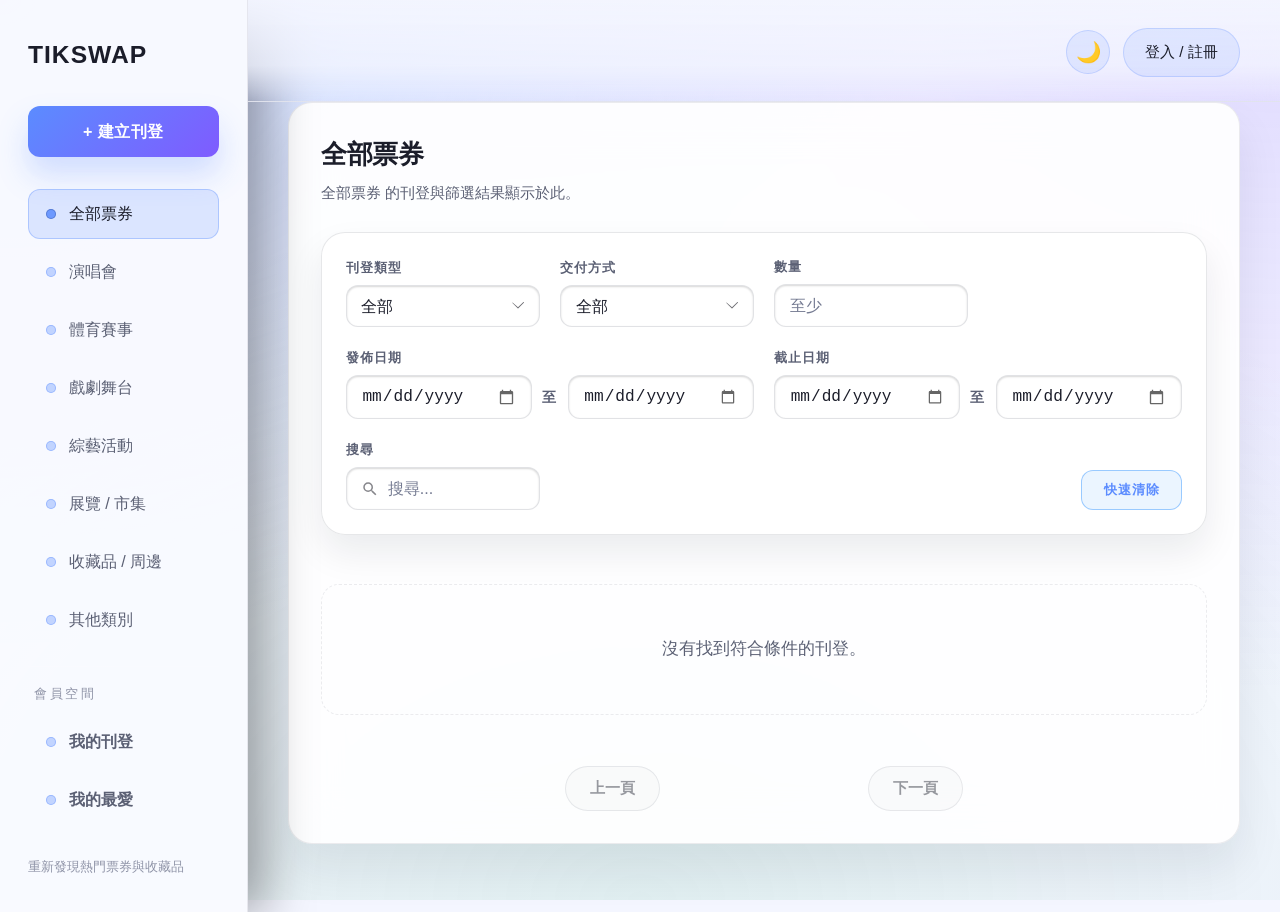
==== commit ad9ddafb: "Update layout" ====
--- a/index.html
+++ b/index.html
@@ -96,7 +96,7 @@
 <label for="listing-type">刊登類型</label>
 <select id="listing-type" name="type" required="">
 <option value="">請選擇</option>
-<option value="auction">出價</option>
+<option value="auction">出售</option>
 <option value="transfer">讓票</option>
 <option value="swap">交換</option>
 </select>
@@ -172,7 +172,7 @@
 <div class="form-actions span-2"><button class="primary" type="submit">發布刊登</button><button class="form-cancel" type="button" id="listing-cancel-edit" hidden>取消編輯</button></div>
 </form>
 </section>
-<section class="panel category-panel" id="category-panel"><header class="panel-heading"><h2 id="category-panel-title">全部票券</h2><p class="panel-subtitle" id="category-panel-subtitle">選擇左側類別以查看對應的刊登與篩選工具。</p></header><div class="panel-body"><div class="listing-header-toolbar"><div class="filters"><div class="filters-primary"><div class="filter"><label for="filter-type">刊登類型</label><select id="filter-type"><option value="all">全部</option><option value="auction">出價</option><option value="transfer">讓票</option><option value="swap">交換</option></select></div><div class="filter"><label for="filter-delivery">交付方式</label><select id="filter-delivery"><option value="all">全部</option><option value="meetup">面交</option><option value="shipping">寄件</option></select></div><div class="filter"><label for="filter-quantity-min">數量</label><input id="filter-quantity-min" min="1" placeholder="至少" type="number"/></div><div class="filter filter-range"><label class="filter-range-label" for="filter-created-start">發佈日期</label><div class="filter-range-fields"><input class="filter-range-input" id="filter-created-start" type="date"/><span class="filter-range-separator">至</span><input class="filter-range-input" id="filter-created-end" type="date"/></div></div><div class="filter filter-range"><label class="filter-range-label" for="filter-expires-start">截止日期</label><div class="filter-range-fields"><input class="filter-range-input" id="filter-expires-start" type="date"/><span class="filter-range-separator">至</span><input class="filter-range-input" id="filter-expires-end" type="date"/></div></div><div class="filter filter-search"><label for="filter-search">搜尋</label><input id="filter-search" placeholder="搜尋..." type="search"/></div><div class="filter-clear-wrapper"><button class="filter-clear" id="filter-clear" type="button">快速清除</button></div></div></div></div><div class="listing-grid" id="listings-container"></div><div class="listing-pagination" id="listing-pagination" hidden><button class="pagination-button" type="button" data-pagination-prev aria-label="上一頁"><span>上一頁</span></button><div class="pagination-status" aria-live="polite"><span class="pagination-info" data-pagination-info>第 0-0 筆，共 0 筆</span><span class="pagination-page" data-pagination-page>第 1 / 1 頁</span></div><button class="pagination-button" type="button" data-pagination-next aria-label="下一頁"><span>下一頁</span></button></div></div></section>
+<section class="panel category-panel" id="category-panel"><header class="panel-heading"><h2 id="category-panel-title">全部票券</h2><p class="panel-subtitle" id="category-panel-subtitle">選擇左側類別以查看對應的刊登與篩選工具。</p></header><div class="panel-body"><div class="listing-header-toolbar"><div class="filters"><div class="filters-primary"><div class="filter"><label for="filter-type">刊登類型</label><select id="filter-type"><option value="all">全部</option><option value="auction">出售</option><option value="transfer">讓票</option><option value="swap">交換</option></select></div><div class="filter"><label for="filter-delivery">交付方式</label><select id="filter-delivery"><option value="all">全部</option><option value="meetup">面交</option><option value="shipping">寄件</option></select></div><div class="filter"><label for="filter-quantity-min">數量</label><input id="filter-quantity-min" min="1" placeholder="至少" type="number"/></div><div class="filter filter-range"><label class="filter-range-label" for="filter-created-start">發佈日期</label><div class="filter-range-fields"><input class="filter-range-input" id="filter-created-start" type="date"/><span class="filter-range-separator">至</span><input class="filter-range-input" id="filter-created-end" type="date"/></div></div><div class="filter filter-range"><label class="filter-range-label" for="filter-expires-start">截止日期</label><div class="filter-range-fields"><input class="filter-range-input" id="filter-expires-start" type="date"/><span class="filter-range-separator">至</span><input class="filter-range-input" id="filter-expires-end" type="date"/></div></div><div class="filter filter-search"><label for="filter-search">搜尋</label><input id="filter-search" placeholder="搜尋..." type="search"/></div><div class="filter-clear-wrapper"><button class="filter-clear" id="filter-clear" type="button">快速清除</button></div></div></div></div><div class="listing-grid" id="listings-container"></div><div class="listing-pagination" id="listing-pagination" hidden><button class="pagination-button" type="button" data-pagination-prev aria-label="上一頁"><span>上一頁</span></button><div class="pagination-status" aria-live="polite"><span class="pagination-info" data-pagination-info>第 0-0 筆，共 0 筆</span><span class="pagination-page" data-pagination-page>第 1 / 1 頁</span></div><button class="pagination-button" type="button" data-pagination-next aria-label="下一頁"><span>下一頁</span></button></div></div></section>
 </main>
 </div>
 </div>
@@ -260,9 +260,14 @@
             <span>電子郵件</span>
             <input autocomplete="email" id="member-login-email" name="email" placeholder="you@example.com" required type="email"/>
           </label>
-          <label class="member-field">
+          <label class="member-field member-field-password">
             <span>密碼</span>
-            <input autocomplete="current-password" id="member-login-password" minlength="6" name="password" placeholder="至少 6 碼" required type="password"/>
+            <div class="member-input-wrapper" data-password-field>
+              <input autocomplete="current-password" id="member-login-password" minlength="6" name="password" placeholder="至少 6 碼" required type="password"/>
+              <button class="member-password-toggle" type="button" data-password-toggle aria-pressed="false" aria-label="顯示密碼">
+                <span aria-hidden="true"></span>
+              </button>
+            </div>
           </label>
           <label class="member-checkbox">
             <input name="remember" type="checkbox"/>
@@ -283,13 +288,23 @@
             <span>電子郵件</span>
             <input autocomplete="email" id="member-signup-email" name="email" placeholder="you@example.com" required type="email"/>
           </label>
-          <label class="member-field">
+          <label class="member-field member-field-password">
             <span>密碼</span>
-            <input autocomplete="new-password" id="member-signup-password" minlength="6" name="password" placeholder="至少 6 碼" required type="password"/>
-          </label>
-          <label class="member-field">
+            <div class="member-input-wrapper" data-password-field>
+              <input autocomplete="new-password" id="member-signup-password" minlength="6" name="password" placeholder="至少 6 碼" required type="password"/>
+              <button class="member-password-toggle" type="button" data-password-toggle aria-pressed="false" aria-label="顯示密碼">
+                <span aria-hidden="true"></span>
+              </button>
+            </div>
+          </label>
+          <label class="member-field member-field-password">
             <span>確認密碼</span>
-            <input autocomplete="new-password" id="member-signup-confirm" minlength="6" name="confirmPassword" placeholder="再次輸入" required type="password"/>
+            <div class="member-input-wrapper" data-password-field>
+              <input autocomplete="new-password" id="member-signup-confirm" minlength="6" name="confirmPassword" placeholder="再次輸入" required type="password"/>
+              <button class="member-password-toggle" type="button" data-password-toggle aria-pressed="false" aria-label="顯示密碼">
+                <span aria-hidden="true"></span>
+              </button>
+            </div>
           </label>
           <button class="member-primary" type="submit">建立會員</button>
         </form>
@@ -305,6 +320,31 @@
           <button class="member-primary" type="submit">寄送重設連結</button>
         </form>
         <p class="member-footnote">已經記起密碼？ <button class="member-link" data-member-route="login" type="button">返回登入</button></p>
+      </section>
+      <section class="member-view" data-member-view="recover" hidden>
+        <h3>設定新密碼</h3>
+        <form class="member-form" id="member-update-password-form">
+          <label class="member-field member-field-password">
+            <span>新的密碼</span>
+            <div class="member-input-wrapper" data-password-field>
+              <input autocomplete="new-password" name="newPassword" placeholder="至少 6 碼" minlength="6" required type="password"/>
+              <button class="member-password-toggle" type="button" data-password-toggle aria-pressed="false" aria-label="顯示密碼">
+                <span aria-hidden="true"></span>
+              </button>
+            </div>
+          </label>
+          <label class="member-field member-field-password">
+            <span>確認密碼</span>
+            <div class="member-input-wrapper" data-password-field>
+              <input autocomplete="new-password" name="confirmNewPassword" placeholder="再次輸入" minlength="6" required type="password"/>
+              <button class="member-password-toggle" type="button" data-password-toggle aria-pressed="false" aria-label="顯示密碼">
+                <span aria-hidden="true"></span>
+              </button>
+            </div>
+          </label>
+          <button class="member-primary" type="submit">更新密碼</button>
+        </form>
+        <p class="member-footnote">完成後可直接 <button class="member-link" data-member-route="login" type="button">返回登入</button></p>
       </section>
       <div aria-live="polite" class="member-message" data-member-message hidden></div>
     </div>
--- a/assets/styles.css
+++ b/assets/styles.css
@@ -188,6 +188,17 @@
   box-shadow: inset 0 0 0 1px rgba(255, 255, 255, 0.15);
 }
 
+body[data-theme='light'] .sidebar-nav button .nav-indicator {
+  background: rgba(91, 140, 255, 0.35);
+  box-shadow: inset 0 0 0 1px rgba(91, 140, 255, 0.4);
+}
+
+body[data-theme='light'] .sidebar-nav button.is-active .nav-indicator,
+body[data-theme='light'] .sidebar-nav button:hover .nav-indicator {
+  background: rgba(91, 140, 255, 0.85);
+  box-shadow: inset 0 0 0 1px rgba(49, 79, 150, 0.4);
+}
+
 .sidebar-nav button.is-active,
 .sidebar-nav button:hover {
   color: var(--text);
@@ -961,6 +972,7 @@
   background-repeat: no-repeat;
   background-position: 0.85rem center;
   background-size: 1.05rem;
+  appearance: none;
   -webkit-appearance: none;
 }
 
@@ -2543,6 +2555,7 @@
   color: #ffffff;
   padding: 0.85rem 0.95rem;
   font-size: 1rem;
+  width: 100%;
 }
 
 .member-field input::placeholder {
@@ -2555,6 +2568,57 @@
   gap: 0.45rem;
   font-size: 0.9rem;
   color: rgba(253, 254, 255, 0.9);
+}
+
+.member-input-wrapper {
+  position: relative;
+  display: flex;
+  align-items: center;
+}
+
+.member-input-wrapper input {
+  padding-right: 3rem;
+}
+
+.member-password-toggle {
+  position: absolute;
+  right: 0.6rem;
+  top: 50%;
+  transform: translateY(-50%);
+  border: none;
+  border-radius: 999px;
+  width: 38px;
+  height: 38px;
+  padding: 0;
+  cursor: pointer;
+  background: rgba(255, 255, 255, 0.1);
+  color: rgba(255, 255, 255, 0.85);
+  display: grid;
+  place-items: center;
+  transition: background 0.2s ease, color 0.2s ease;
+}
+
+.member-password-toggle span {
+  display: block;
+  width: 18px;
+  height: 18px;
+  background-color: currentColor;
+  mask: url("data:image/svg+xml,%3Csvg%20xmlns%3D%27http%3A//www.w3.org/2000/svg%27%20viewBox%3D%270%200%2024%2024%27%3E%3Cpath%20fill%3D%27black%27%20d%3D%27M12%204.5C7%204.5%202.73%207.61%201%2012c1.73%204.39%206%207.5%2011%207.5s9.27-3.11%2011-7.5c-1.73-4.39-6-7.5-11-7.5zm0%2013c-2.76%200-5-2.24-5-5s2.24-5%205-5%205%202.24%205%205-2.24%205-5%205zm0-8a3%203%200%20100%206%203%203%200%20000-6z%27/%3E%3Cpath%20fill%3D%27black%27%20d%3D%27M4%206%20L6%204%20L20%2018%20L18%2020%20Z%27/%3E%3C/svg%3E") center / contain no-repeat;
+  -webkit-mask: url("data:image/svg+xml,%3Csvg%20xmlns%3D%27http%3A//www.w3.org/2000/svg%27%20viewBox%3D%270%200%2024%2024%27%3E%3Cpath%20fill%3D%27black%27%20d%3D%27M12%204.5C7%204.5%202.73%207.61%201%2012c1.73%204.39%206%207.5%2011%207.5s9.27-3.11%2011-7.5c-1.73-4.39-6-7.5-11-7.5zm0%2013c-2.76%200-5-2.24-5-5s2.24-5%205-5%205%202.24%205%205-2.24%205-5%205zm0-8a3%203%200%20100%206%203%203%200%20000-6z%27/%3E%3Cpath%20fill%3D%27black%27%20d%3D%27M4%206%20L6%204%20L20%2018%20L18%2020%20Z%27/%3E%3C/svg%3E") center / contain no-repeat;
+}
+
+.member-password-toggle:hover {
+  background: rgba(255, 255, 255, 0.2);
+}
+
+.member-password-toggle[aria-pressed='true'] span {
+  mask: url("data:image/svg+xml,%3Csvg%20xmlns%3D%27http%3A//www.w3.org/2000/svg%27%20viewBox%3D%270%200%2024%2024%27%3E%3Cpath%20fill%3D%27black%27%20d%3D%27M12%204.5C7%204.5%202.73%207.61%201%2012c1.73%204.39%206%207.5%2011%207.5s9.27-3.11%2011-7.5c-1.73-4.39-6-7.5-11-7.5zm0%2013c-2.76%200-5-2.24-5-5s2.24-5%205-5%205%202.24%205%205-2.24%205-5%205zm0-8a3%203%200%20100%206%203%203%200%20000-6z%27/%3E%3C/svg%3E") center / contain no-repeat;
+  -webkit-mask: url("data:image/svg+xml,%3Csvg%20xmlns%3D%27http%3A//www.w3.org/2000/svg%27%20viewBox%3D%270%200%2024%2024%27%3E%3Cpath%20fill%3D%27black%27%20d%3D%27M12%204.5C7%204.5%202.73%207.61%201%2012c1.73%204.39%206%207.5%2011%207.5s9.27-3.11%2011-7.5c-1.73-4.39-6-7.5-11-7.5zm0%2013c-2.76%200-5-2.24-5-5s2.24-5%205-5%205%202.24%205%205-2.24%205-5%205zm0-8a3%203%200%20100%206%203%203%200%20000-6z%27/%3E%3C/svg%3E") center / contain no-repeat;
+}
+
+.member-password-toggle[aria-pressed='true'] {
+  background: rgba(255, 255, 255, 0.3);
+  color: #050713;
 }
 
 .member-primary {
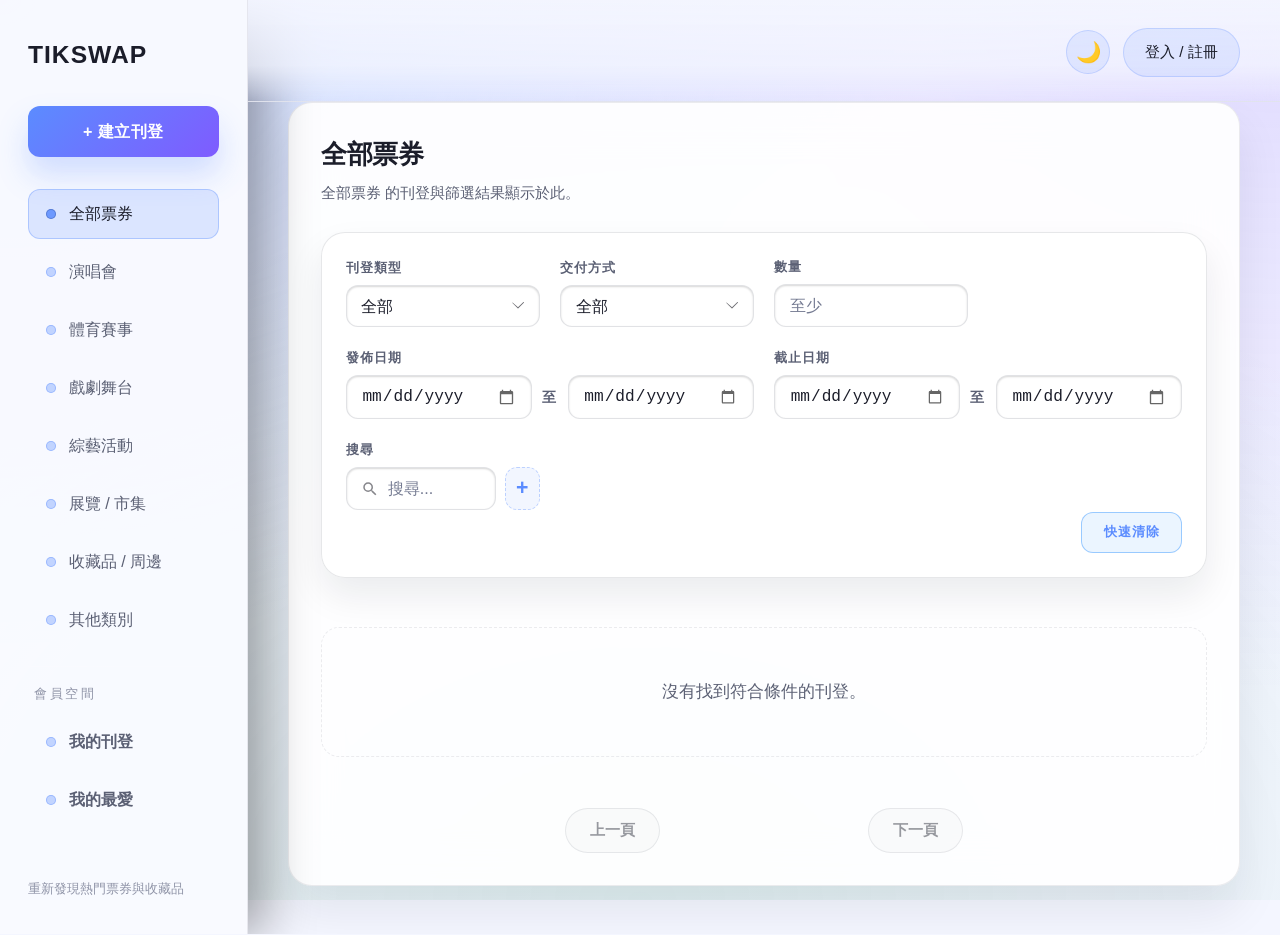
==== commit ce8662a4: "feat: support multi term listing search" ====
--- a/index.html
+++ b/index.html
@@ -172,7 +172,7 @@
 <div class="form-actions span-2"><button class="primary" type="submit">發布刊登</button><button class="form-cancel" type="button" id="listing-cancel-edit" hidden>取消編輯</button></div>
 </form>
 </section>
-<section class="panel category-panel" id="category-panel"><header class="panel-heading"><h2 id="category-panel-title">全部票券</h2><p class="panel-subtitle" id="category-panel-subtitle">選擇左側類別以查看對應的刊登與篩選工具。</p></header><div class="panel-body"><div class="listing-header-toolbar"><div class="filters"><div class="filters-primary"><div class="filter"><label for="filter-type">刊登類型</label><select id="filter-type"><option value="all">全部</option><option value="auction">出售</option><option value="transfer">讓票</option><option value="swap">交換</option></select></div><div class="filter"><label for="filter-delivery">交付方式</label><select id="filter-delivery"><option value="all">全部</option><option value="meetup">面交</option><option value="shipping">寄件</option></select></div><div class="filter"><label for="filter-quantity-min">數量</label><input id="filter-quantity-min" min="1" placeholder="至少" type="number"/></div><div class="filter filter-range"><label class="filter-range-label" for="filter-created-start">發佈日期</label><div class="filter-range-fields"><input class="filter-range-input" id="filter-created-start" type="date"/><span class="filter-range-separator">至</span><input class="filter-range-input" id="filter-created-end" type="date"/></div></div><div class="filter filter-range"><label class="filter-range-label" for="filter-expires-start">截止日期</label><div class="filter-range-fields"><input class="filter-range-input" id="filter-expires-start" type="date"/><span class="filter-range-separator">至</span><input class="filter-range-input" id="filter-expires-end" type="date"/></div></div><div class="filter filter-search"><label for="filter-search">搜尋</label><input id="filter-search" placeholder="搜尋..." type="search"/></div><div class="filter-clear-wrapper"><button class="filter-clear" id="filter-clear" type="button">快速清除</button></div></div></div></div><div class="listing-grid" id="listings-container"></div><div class="listing-pagination" id="listing-pagination" hidden><button class="pagination-button" type="button" data-pagination-prev aria-label="上一頁"><span>上一頁</span></button><div class="pagination-status" aria-live="polite"><span class="pagination-info" data-pagination-info>第 0-0 筆，共 0 筆</span><span class="pagination-page" data-pagination-page>第 1 / 1 頁</span></div><button class="pagination-button" type="button" data-pagination-next aria-label="下一頁"><span>下一頁</span></button></div></div></section>
+<section class="panel category-panel" id="category-panel"><header class="panel-heading"><h2 id="category-panel-title">全部票券</h2><p class="panel-subtitle" id="category-panel-subtitle">選擇左側類別以查看對應的刊登與篩選工具。</p></header><div class="panel-body"><div class="listing-header-toolbar"><div class="filters"><div class="filters-primary"><div class="filter"><label for="filter-type">刊登類型</label><select id="filter-type"><option value="all">全部</option><option value="auction">出售</option><option value="transfer">讓票</option><option value="swap">交換</option></select></div><div class="filter"><label for="filter-delivery">交付方式</label><select id="filter-delivery"><option value="all">全部</option><option value="meetup">面交</option><option value="shipping">寄件</option></select></div><div class="filter"><label for="filter-quantity-min">數量</label><input id="filter-quantity-min" min="1" placeholder="至少" type="number"/></div><div class="filter filter-range"><label class="filter-range-label" for="filter-created-start">發佈日期</label><div class="filter-range-fields"><input class="filter-range-input" id="filter-created-start" type="date"/><span class="filter-range-separator">至</span><input class="filter-range-input" id="filter-created-end" type="date"/></div></div><div class="filter filter-range"><label class="filter-range-label" for="filter-expires-start">截止日期</label><div class="filter-range-fields"><input class="filter-range-input" id="filter-expires-start" type="date"/><span class="filter-range-separator">至</span><input class="filter-range-input" id="filter-expires-end" type="date"/></div></div><div class="filter filter-search"><label for="filter-search">搜尋</label><div class="filter-search-input-group"><input id="filter-search" placeholder="搜尋..." type="search"/><button class="filter-search-add" id="filter-search-add" type="button" aria-label="新增搜尋條件">+</button></div><div class="filter-search-tags" id="filter-search-tags" aria-live="polite"></div></div><div class="filter-clear-wrapper"><button class="filter-clear" id="filter-clear" type="button">快速清除</button></div></div></div></div><div class="listing-grid" id="listings-container"></div><div class="listing-pagination" id="listing-pagination" hidden><button class="pagination-button" type="button" data-pagination-prev aria-label="上一頁"><span>上一頁</span></button><div class="pagination-status" aria-live="polite"><span class="pagination-info" data-pagination-info>第 0-0 筆，共 0 筆</span><span class="pagination-page" data-pagination-page>第 1 / 1 頁</span></div><button class="pagination-button" type="button" data-pagination-next aria-label="下一頁"><span>下一頁</span></button></div></div></section>
 </main>
 </div>
 </div>
--- a/assets/styles.css
+++ b/assets/styles.css
@@ -976,6 +976,77 @@
   -webkit-appearance: none;
 }
 
+.filter-search-input-group {
+  display: flex;
+  gap: 0.5rem;
+  align-items: stretch;
+}
+
+.filter-search-input-group input[type='search'] {
+  flex: 1 1 auto;
+  min-width: 0;
+}
+
+.filter-search-add {
+  flex: 0 0 auto;
+  padding: 0 0.6rem;
+  border-radius: var(--radius-sm);
+  border: 1px dashed rgba(91, 140, 255, 0.5);
+  background: rgba(91, 140, 255, 0.18);
+  color: var(--accent);
+  font-size: 1.25rem;
+  font-weight: 600;
+  cursor: pointer;
+  transition: transform 0.15s ease, border-color 0.2s ease, background 0.2s ease;
+}
+
+body[data-theme='light'] .filter-search-add {
+  background: rgba(91, 140, 255, 0.08);
+  border-color: rgba(91, 140, 255, 0.35);
+}
+
+.filter-search-add:hover {
+  transform: translateY(-1px);
+  border-color: rgba(91, 140, 255, 0.8);
+  background: rgba(91, 140, 255, 0.3);
+}
+
+.filter-search-tags {
+  display: flex;
+  flex-wrap: wrap;
+  gap: 0.4rem;
+  margin-top: 0.55rem;
+  min-height: 1.5rem;
+}
+
+.filter-search-tag {
+  display: inline-flex;
+  align-items: center;
+  gap: 0.3rem;
+  padding: 0.25rem 0.6rem;
+  border-radius: 999px;
+  background: rgba(91, 140, 255, 0.16);
+  color: var(--text);
+  font-size: 0.78rem;
+  font-weight: 600;
+  letter-spacing: 0.05em;
+}
+
+.filter-search-tag button {
+  border: none;
+  background: transparent;
+  color: inherit;
+  font-size: 1rem;
+  cursor: pointer;
+  padding: 0;
+  line-height: 1;
+}
+
+body[data-theme='light'] .filter-search-tag {
+  background: rgba(91, 140, 255, 0.12);
+  color: var(--accent);
+}
+
 .filter input[type='search']::-webkit-search-decoration,
 .filter input[type='search']::-webkit-search-cancel-button,
 .filter input[type='search']::-webkit-search-results-button,
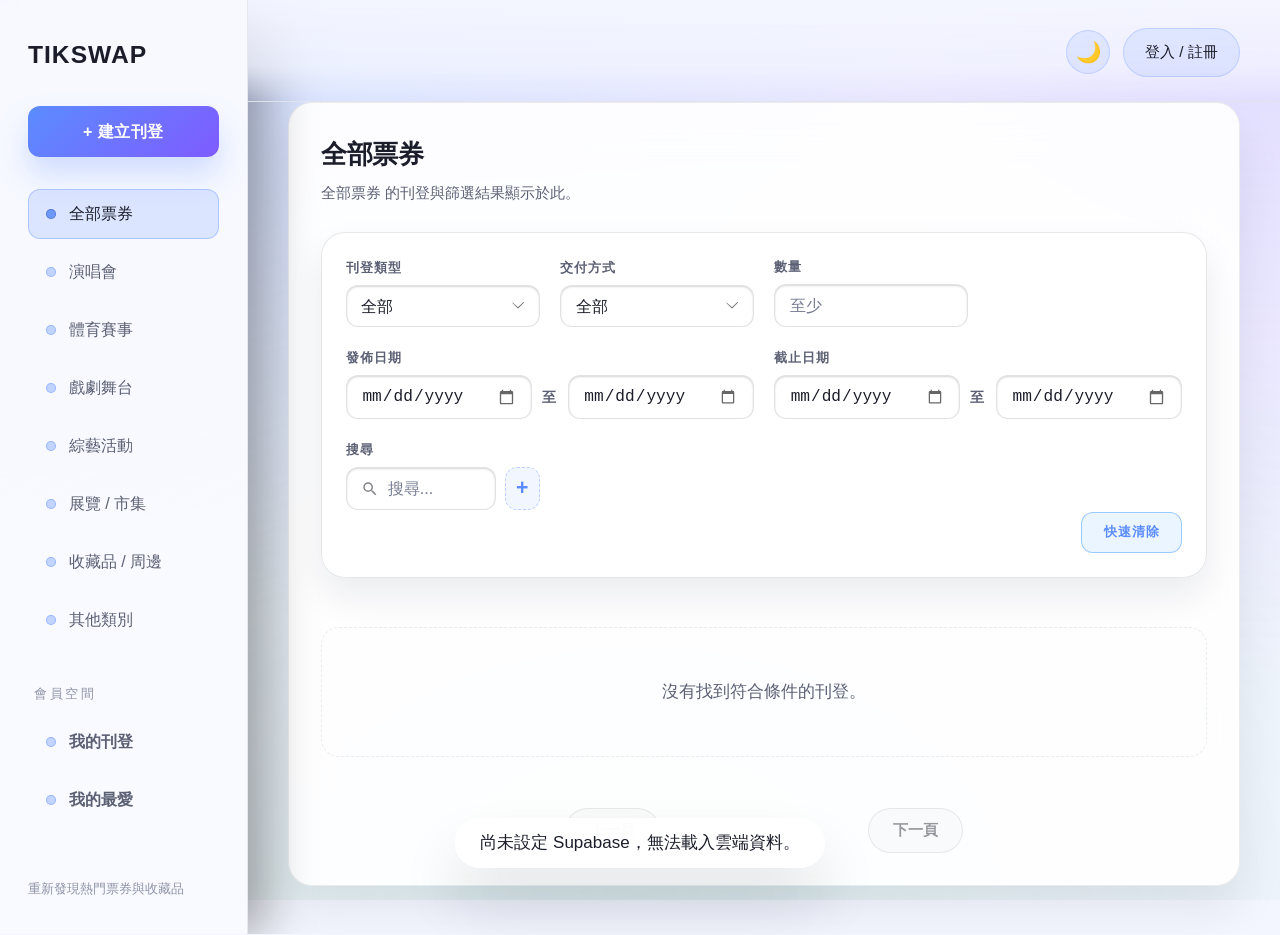
==== commit 84a1545e: "feat: integrate supabase data and secure auth" ====
--- a/index.html
+++ b/index.html
@@ -115,7 +115,7 @@
 </select>
 </div>
 <div class="field">
-<label for="buy-now">直接成交價（選填）</label>
+<label for="buy-now">商品價格（選填）</label>
 <input id="buy-now" min="0" name="buyNow" placeholder="例如：2200" step="1" type="number"/>
 </div>
 <div class="field">
@@ -148,7 +148,7 @@
 </div>
 </div>
 <div class="field">
-<label for="listing-location">地點</label>
+<label for="listing-location">交易地點</label>
 <input id="listing-location" name="location"/>
 </div>
 <div class="field">
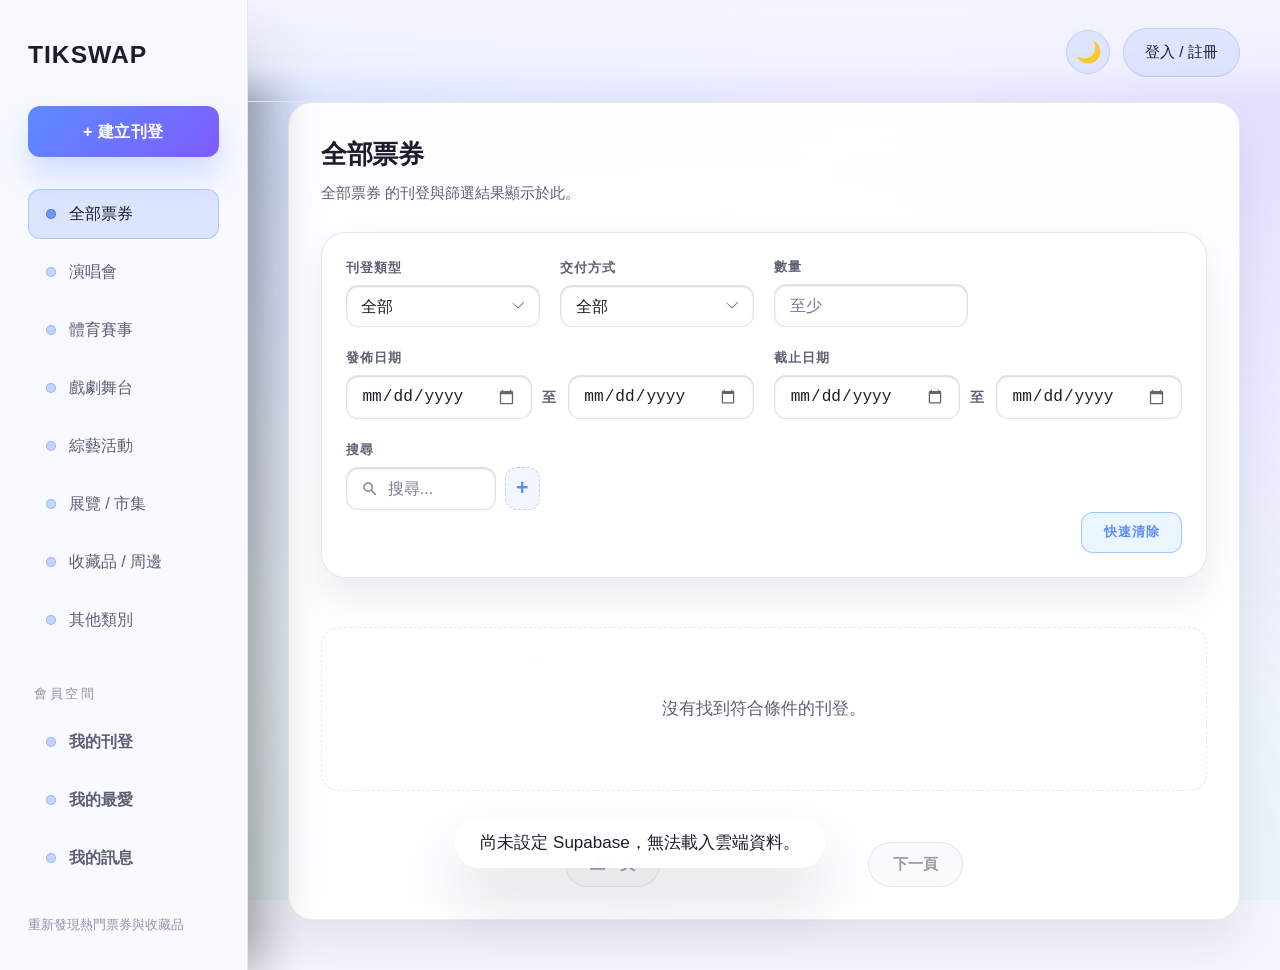
==== commit 841ba4a1: "Refactor messaging feature, optimize UI, and cleanup - Fix message visibility bug in app.js - Fix se" ====
--- a/index.html
+++ b/index.html
@@ -1,376 +1,465 @@
 <!DOCTYPE html>
 
 <html lang="zh-Hant">
+
 <head>
-<meta charset="utf-8"/>
-<meta content="width=device-width, initial-scale=1.0" name="viewport"/>
-<title>票券交易交流站</title>
-<link href="./assets/styles.css" rel="stylesheet"/>
+  <meta charset="utf-8" />
+  <meta content="width=device-width, initial-scale=1.0" name="viewport" />
+  <title>票券交易交流站</title>
+  <link href="./assets/styles.css" rel="stylesheet" />
 </head>
+
 <body data-theme="dark">
-<div class="app-layout">
-<aside class="app-sidebar">
-<div class="sidebar-brand">
-<h1>TikSwap</h1>
-</div>
-<div class="sidebar-actions">
-<button class="sidebar-action" data-scroll-target="#listing-form-panel" type="button">+ 建立刊登</button>
-</div>
-  <nav aria-label="票券分類" class="sidebar-nav">
-    <button aria-pressed="true" class="is-active" data-category="all" type="button">
-      <span aria-hidden="true" class="nav-indicator"></span>
-      <span>全部票券</span>
-    </button>
-<button aria-pressed="false" data-category="演唱會" type="button">
-<span aria-hidden="true" class="nav-indicator"></span>
-<span>演唱會</span>
-</button>
-<button aria-pressed="false" data-category="體育賽事" type="button">
-<span aria-hidden="true" class="nav-indicator"></span>
-<span>體育賽事</span>
-</button>
-<button aria-pressed="false" data-category="戲劇舞台" type="button">
-<span aria-hidden="true" class="nav-indicator"></span>
-<span>戲劇舞台</span>
-</button>
-<button aria-pressed="false" data-category="綜藝活動" type="button">
-<span aria-hidden="true" class="nav-indicator"></span>
-<span>綜藝活動</span>
-</button>
-<button aria-pressed="false" data-category="展覽 / 市集" type="button">
-<span aria-hidden="true" class="nav-indicator"></span>
-<span>展覽 / 市集</span>
-</button>
-    <button aria-pressed="false" data-category="收藏品 / 周邊" type="button">
-      <span aria-hidden="true" class="nav-indicator"></span>
-      <span>收藏品 / 周邊</span>
-    </button>
-    <button aria-pressed="false" data-category="其他" type="button">
-      <span aria-hidden="true" class="nav-indicator"></span>
-      <span>其他類別</span>
-    </button>
-    <div class="sidebar-divider" role="separator" aria-hidden="true"></div>
-    <p class="sidebar-personal-label">會員空間</p>
-    <button aria-pressed="false" class="sidebar-personal" data-category="my-listings" type="button">
-      <span aria-hidden="true" class="nav-indicator"></span>
-      <span>我的刊登</span>
-    </button>
-    <button aria-pressed="false" class="sidebar-personal" data-category="favorites" type="button">
-      <span aria-hidden="true" class="nav-indicator"></span>
-      <span>我的最愛</span>
-    </button>
-  </nav>
-<div class="sidebar-footer">重新發現熱門票券與收藏品</div>
-</aside>
-<div class="app-main">
-<header class="app-topbar">
-  <div class="topbar-actions">
-    <button class="ghost-button theme-toggle" id="theme-toggle" type="button" aria-label="切換為亮色模式"></button>
-    <div class="account-control" data-account-control>
-      <button class="ghost-button login-button member-trigger" type="button" data-member-trigger data-member-state="signed-out" data-account-trigger>登入 / 註冊</button>
-      <div class="account-menu" data-account-menu hidden>
-        <button class="account-menu-item" type="button" data-account-logout>會員登出</button>
+  <div class="app-layout">
+    <aside class="app-sidebar">
+      <div class="sidebar-brand">
+        <h1>TikSwap</h1>
+      </div>
+      <div class="sidebar-actions">
+        <button class="sidebar-action" data-scroll-target="#listing-form-panel" type="button">+ 建立刊登</button>
+      </div>
+      <nav aria-label="票券分類" class="sidebar-nav">
+        <button aria-pressed="true" class="is-active" data-category="all" type="button">
+          <span aria-hidden="true" class="nav-indicator"></span>
+          <span>全部票券</span>
+        </button>
+        <button aria-pressed="false" data-category="演唱會" type="button">
+          <span aria-hidden="true" class="nav-indicator"></span>
+          <span>演唱會</span>
+        </button>
+        <button aria-pressed="false" data-category="體育賽事" type="button">
+          <span aria-hidden="true" class="nav-indicator"></span>
+          <span>體育賽事</span>
+        </button>
+        <button aria-pressed="false" data-category="戲劇舞台" type="button">
+          <span aria-hidden="true" class="nav-indicator"></span>
+          <span>戲劇舞台</span>
+        </button>
+        <button aria-pressed="false" data-category="綜藝活動" type="button">
+          <span aria-hidden="true" class="nav-indicator"></span>
+          <span>綜藝活動</span>
+        </button>
+        <button aria-pressed="false" data-category="展覽 / 市集" type="button">
+          <span aria-hidden="true" class="nav-indicator"></span>
+          <span>展覽 / 市集</span>
+        </button>
+        <button aria-pressed="false" data-category="收藏品 / 周邊" type="button">
+          <span aria-hidden="true" class="nav-indicator"></span>
+          <span>收藏品 / 周邊</span>
+        </button>
+        <button aria-pressed="false" data-category="其他" type="button">
+          <span aria-hidden="true" class="nav-indicator"></span>
+          <span>其他類別</span>
+        </button>
+        <div class="sidebar-divider" role="separator" aria-hidden="true"></div>
+        <p class="sidebar-personal-label">會員空間</p>
+        <button aria-pressed="false" class="sidebar-personal" data-category="my-listings" type="button">
+          <span aria-hidden="true" class="nav-indicator"></span>
+          <span>我的刊登</span>
+        </button>
+        <button aria-pressed="false" class="sidebar-personal" data-category="favorites" type="button">
+          <span aria-hidden="true" class="nav-indicator"></span>
+          <span>我的最愛</span>
+        </button>
+        <button aria-pressed="false" class="sidebar-personal" data-category="messages" type="button">
+          <span aria-hidden="true" class="nav-indicator"></span>
+          <span>我的訊息</span>
+        </button>
+      </nav>
+      <div class="sidebar-footer">重新發現熱門票券與收藏品</div>
+    </aside>
+    <div class="app-main">
+      <header class="app-topbar">
+        <div class="topbar-actions">
+          <button class="ghost-button theme-toggle" id="theme-toggle" type="button" aria-label="切換為亮色模式"></button>
+          <div class="account-control" data-account-control>
+            <button class="ghost-button login-button member-trigger" type="button" data-member-trigger
+              data-member-state="signed-out" data-account-trigger>登入 / 註冊</button>
+            <div class="account-menu" data-account-menu hidden>
+              <button class="account-menu-item" type="button" data-account-logout>會員登出</button>
+            </div>
+          </div>
+        </div>
+      </header>
+      <div class="app-content">
+        <main class="app-shell">
+          <section class="panel listing-form-panel is-hidden" hidden="" id="listing-form-panel">
+            <header class="panel-heading">
+              <h2>建立刊登</h2>
+              <p class="panel-subtitle">填寫票券資訊、上傳圖片並提交，讓買家立即找到你。</p>
+            </header>
+            <form class="form-grid" id="listing-form">
+              <div class="field-group span-2">
+                <div class="field">
+                  <label for="listing-title">刊登標題</label>
+                  <input id="listing-title" name="title" placeholder="例如：Taylor Swift VIP席位" required="" />
+                </div>
+                <div class="field field-quantity">
+                  <label for="listing-quantity">數量</label>
+                  <input id="listing-quantity" min="1" name="quantity" type="number" value="1" />
+                </div>
+              </div>
+              <div class="field">
+                <label for="listing-type">刊登類型</label>
+                <select id="listing-type" name="type" required="">
+                  <option value="">請選擇</option>
+                  <option value="auction">出售</option>
+                  <option value="transfer">讓票</option>
+                  <option value="swap">交換</option>
+                  <option value="request">求票</option>
+                </select>
+              </div>
+              <div class="field">
+                <label for="listing-category">票券類型</label>
+                <select id="listing-category" name="category">
+                  <option value="">請選擇</option>
+                  <option value="演唱會">演唱會</option>
+                  <option value="體育賽事">體育賽事</option>
+                  <option value="戲劇舞台">戲劇舞台</option>
+                  <option value="綜藝活動">綜藝活動</option>
+                  <option value="展覽 / 市集">展覽 / 市集</option>
+                  <option value="收藏品 / 周邊">收藏品 / 周邊</option>
+                  <option value="其他">其他（請於詳細資訊補充）</option>
+                </select>
+              </div>
+              <div class="field">
+                <label for="buy-now">商品價格（選填）</label>
+                <input id="buy-now" min="0" name="buyNow" placeholder="例如：2200" step="1" type="number" />
+              </div>
+              <div class="field">
+              </div>
+              <div class="field">
+                <label for="delivery-method">交付方式</label>
+                <select id="delivery-method" name="deliveryMethod" required="">
+                  <option value="meetup">面交</option>
+                  <option value="shipping">寄件</option>
+                </select>
+              </div>
+              <div class="field">
+                <label for="listing-urgency">急迫程度</label>
+                <select id="listing-urgency" name="urgency">
+                  <option value="normal">一般</option>
+                  <option value="urgent">超急</option>
+                </select>
+              </div>
+              <div class="field span-2 deadline-field">
+                <div class="deadline-inputs">
+                  <div class="deadline-control">
+                    <label class="deadline-control-label" for="listing-date">截止日期</label>
+                    <input class="deadline-input" id="listing-date" name="expiresDate" type="date" />
+                  </div>
+                  <div class="deadline-control">
+                    <label class="deadline-control-label" for="listing-time">截止時間</label>
+                    <input class="deadline-input" id="listing-time" name="expiresTime" step="60" type="time" />
+                  </div>
+                </div>
+              </div>
+              <div class="field">
+                <label for="listing-location">交易地點</label>
+                <input id="listing-location" name="location" />
+              </div>
+              <div class="field">
+                <label for="swap-lookfor">交換偏好（若刊登類型為交換）</label>
+                <input id="swap-lookfor" name="swapPreferences" />
+              </div>
+              <div class="field span-2">
+                <label for="listing-description">其他資訊（選填）</label>
+                <textarea id="listing-description" name="description" placeholder="座位資訊" rows="4"></textarea>
+                <label class="file-label" for="listing-images">上傳圖片（最多 6 張）</label>
+                <input accept="image/*" id="listing-images" multiple="" name="listing-images" type="file" />
+              </div>
+              <!-- <div class="field">
+                <label for="seller-name">聯絡人姓名</label>
+                <input id="seller-name" name="sellerName" required="" />
+              </div> -->
+              <!-- <div class="field">
+                <label for="seller-contact">聯絡方式</label>
+                <input id="seller-contact" name="sellerContact" required="" />
+              </div> -->
+              <div class="form-actions span-2"><button class="primary" type="submit">發布刊登</button><button
+                  class="form-cancel" type="button" id="listing-cancel-edit" hidden>取消編輯</button></div>
+            </form>
+          </section>
+          <section class="panel messages-panel is-hidden" hidden id="messages-panel">
+            <header class="panel-heading">
+              <h2>我的訊息</h2>
+              <p class="panel-subtitle">查看買家對您刊登的詢問。</p>
+            </header>
+            <div class="panel-body" id="messages-container">
+              <!-- Messages will be rendered here -->
+            </div>
+          </section>
+          <section class="panel category-panel" id="category-panel">
+            <header class="panel-heading">
+              <h2 id="category-panel-title">全部票券</h2>
+              <p class="panel-subtitle" id="category-panel-subtitle">選擇左側類別以查看對應的刊登與篩選工具。</p>
+            </header>
+            <div class="panel-body">
+              <div class="listing-header-toolbar">
+                <div class="filters">
+                  <div class="filters-primary">
+                    <div class="filter"><label for="filter-type">刊登類型</label><select id="filter-type">
+                        <option value="all">全部</option>
+                        <option value="auction">出售</option>
+                        <option value="transfer">讓票</option>
+                        <option value="swap">交換</option>
+                        <option value="request">求票</option>
+                      </select></div>
+                    <div class="filter"><label for="filter-delivery">交付方式</label><select id="filter-delivery">
+                        <option value="all">全部</option>
+                        <option value="meetup">面交</option>
+                        <option value="shipping">寄件</option>
+                      </select></div>
+                    <div class="filter"><label for="filter-quantity-min">數量</label><input id="filter-quantity-min"
+                        min="1" placeholder="至少" type="number" /></div>
+                    <div class="filter filter-range"><label class="filter-range-label"
+                        for="filter-created-start">發佈日期</label>
+                      <div class="filter-range-fields"><input class="filter-range-input" id="filter-created-start"
+                          type="date" /><span class="filter-range-separator">至</span><input class="filter-range-input"
+                          id="filter-created-end" type="date" /></div>
+                    </div>
+                    <div class="filter filter-range"><label class="filter-range-label"
+                        for="filter-expires-start">截止日期</label>
+                      <div class="filter-range-fields"><input class="filter-range-input" id="filter-expires-start"
+                          type="date" /><span class="filter-range-separator">至</span><input class="filter-range-input"
+                          id="filter-expires-end" type="date" /></div>
+                    </div>
+                    <div class="filter filter-search"><label for="filter-search">搜尋</label>
+                      <div class="filter-search-input-group"><input id="filter-search" placeholder="搜尋..."
+                          type="search" /><button class="filter-search-add" id="filter-search-add" type="button"
+                          aria-label="新增搜尋條件">+</button></div>
+                      <div class="filter-search-tags" id="filter-search-tags" aria-live="polite"></div>
+                    </div>
+                    <div class="filter-clear-wrapper"><button class="filter-clear" id="filter-clear"
+                        type="button">快速清除</button></div>
+                  </div>
+                </div>
+              </div>
+              <div class="listing-grid" id="listings-container"></div>
+              <div class="listing-pagination" id="listing-pagination" hidden><button class="pagination-button"
+                  type="button" data-pagination-prev aria-label="上一頁"><span>上一頁</span></button>
+                <div class="pagination-status" aria-live="polite"><span class="pagination-info" data-pagination-info>第
+                    0-0 筆，共 0 筆</span><span class="pagination-page" data-pagination-page>第 1 / 1 頁</span></div><button
+                  class="pagination-button" type="button" data-pagination-next
+                  aria-label="下一頁"><span>下一頁</span></button>
+              </div>
+            </div>
+          </section>
+        </main>
       </div>
     </div>
   </div>
-</header>
-<div class="app-content">
-<main class="app-shell">
-<section class="panel listing-form-panel is-hidden" hidden="" id="listing-form-panel">
-<header class="panel-heading">
-<h2>建立刊登</h2>
-<p class="panel-subtitle">填寫票券資訊、上傳圖片並提交，讓買家立即找到你。</p>
-</header>
-<form class="form-grid" id="listing-form">
-<div class="field-group span-2">
-<div class="field">
-<label for="listing-title">刊登標題</label>
-<input id="listing-title" name="title" placeholder="例如：Taylor Swift VIP席位" required=""/>
-</div>
-<div class="field field-quantity">
-<label for="listing-quantity">數量</label>
-<input id="listing-quantity" min="1" name="quantity" type="number" value="1"/>
-</div>
-</div>
-<div class="field">
-<label for="listing-type">刊登類型</label>
-<select id="listing-type" name="type" required="">
-<option value="">請選擇</option>
-<option value="auction">出售</option>
-<option value="transfer">讓票</option>
-<option value="swap">交換</option>
-</select>
-</div>
-<div class="field">
-<label for="listing-category">票券類型</label>
-<select id="listing-category" name="category">
-<option value="">請選擇</option>
-<option value="演唱會">演唱會</option>
-<option value="體育賽事">體育賽事</option>
-<option value="戲劇舞台">戲劇舞台</option>
-<option value="綜藝活動">綜藝活動</option>
-<option value="展覽 / 市集">展覽 / 市集</option>
-<option value="收藏品 / 周邊">收藏品 / 周邊</option>
-<option value="其他">其他（請於詳細資訊補充）</option>
-</select>
-</div>
-<div class="field">
-<label for="buy-now">商品價格（選填）</label>
-<input id="buy-now" min="0" name="buyNow" placeholder="例如：2200" step="1" type="number"/>
-</div>
-<div class="field">
-</div>
-<div class="field">
-<label for="delivery-method">交付方式</label>
-<select id="delivery-method" name="deliveryMethod" required="">
-<option value="">請選擇</option>
-<option value="meetup">面交</option>
-<option value="shipping">寄件</option>
-</select>
-</div>
-<div class="field">
-<label for="listing-urgency">急迫程度</label>
-<select id="listing-urgency" name="urgency">
-<option value="normal">一般</option>
-<option value="urgent">超急</option>
-</select>
-</div>
-<div class="field span-2 deadline-field">
-<div class="deadline-inputs">
-<div class="deadline-control">
-<label class="deadline-control-label" for="listing-date">截止日期</label>
-<input class="deadline-input" id="listing-date" name="expiresDate" type="date"/>
-</div>
-<div class="deadline-control">
-<label class="deadline-control-label" for="listing-time">截止時間</label>
-<input class="deadline-input" id="listing-time" name="expiresTime" step="60" type="time"/>
-</div>
-</div>
-</div>
-<div class="field">
-<label for="listing-location">交易地點</label>
-<input id="listing-location" name="location"/>
-</div>
-<div class="field">
-<label for="swap-lookfor">交換偏好（若刊登類型為交換）</label>
-<input id="swap-lookfor" name="swapPreferences"/>
-</div>
-<div class="field span-2">
-<label for="listing-description">其他資訊（選填）</label>
-<textarea id="listing-description" name="description" placeholder="座位資訊" rows="4"></textarea>
-<label class="file-label" for="listing-images">上傳圖片（最多 6 張）</label>
-<input accept="image/*" id="listing-images" multiple="" name="listing-images" type="file"/>
-</div>
-<div class="field">
-<label for="seller-name">聯絡人姓名</label>
-<input id="seller-name" name="sellerName" required=""/>
-</div>
-<div class="field">
-<label for="seller-contact">聯絡方式</label>
-<input id="seller-contact" name="sellerContact" required=""/>
-</div>
-<div class="form-actions span-2"><button class="primary" type="submit">發布刊登</button><button class="form-cancel" type="button" id="listing-cancel-edit" hidden>取消編輯</button></div>
-</form>
-</section>
-<section class="panel category-panel" id="category-panel"><header class="panel-heading"><h2 id="category-panel-title">全部票券</h2><p class="panel-subtitle" id="category-panel-subtitle">選擇左側類別以查看對應的刊登與篩選工具。</p></header><div class="panel-body"><div class="listing-header-toolbar"><div class="filters"><div class="filters-primary"><div class="filter"><label for="filter-type">刊登類型</label><select id="filter-type"><option value="all">全部</option><option value="auction">出售</option><option value="transfer">讓票</option><option value="swap">交換</option></select></div><div class="filter"><label for="filter-delivery">交付方式</label><select id="filter-delivery"><option value="all">全部</option><option value="meetup">面交</option><option value="shipping">寄件</option></select></div><div class="filter"><label for="filter-quantity-min">數量</label><input id="filter-quantity-min" min="1" placeholder="至少" type="number"/></div><div class="filter filter-range"><label class="filter-range-label" for="filter-created-start">發佈日期</label><div class="filter-range-fields"><input class="filter-range-input" id="filter-created-start" type="date"/><span class="filter-range-separator">至</span><input class="filter-range-input" id="filter-created-end" type="date"/></div></div><div class="filter filter-range"><label class="filter-range-label" for="filter-expires-start">截止日期</label><div class="filter-range-fields"><input class="filter-range-input" id="filter-expires-start" type="date"/><span class="filter-range-separator">至</span><input class="filter-range-input" id="filter-expires-end" type="date"/></div></div><div class="filter filter-search"><label for="filter-search">搜尋</label><div class="filter-search-input-group"><input id="filter-search" placeholder="搜尋..." type="search"/><button class="filter-search-add" id="filter-search-add" type="button" aria-label="新增搜尋條件">+</button></div><div class="filter-search-tags" id="filter-search-tags" aria-live="polite"></div></div><div class="filter-clear-wrapper"><button class="filter-clear" id="filter-clear" type="button">快速清除</button></div></div></div></div><div class="listing-grid" id="listings-container"></div><div class="listing-pagination" id="listing-pagination" hidden><button class="pagination-button" type="button" data-pagination-prev aria-label="上一頁"><span>上一頁</span></button><div class="pagination-status" aria-live="polite"><span class="pagination-info" data-pagination-info>第 0-0 筆，共 0 筆</span><span class="pagination-page" data-pagination-page>第 1 / 1 頁</span></div><button class="pagination-button" type="button" data-pagination-next aria-label="下一頁"><span>下一頁</span></button></div></div></section>
-</main>
-</div>
-</div>
-</div>
-<div aria-live="polite" class="toast-root" id="toast-root"></div>
-<template id="listing-template">
-<article class="listing-card">
-<div class="listing-card-media">
-<div class="listing-card-slider" hidden>
-<div class="listing-card-slider-track"></div>
-</div>
-<div class="listing-card-fallback">
-<span class="fallback-initial">TS</span>
-</div>
-<div class="listing-card-badges"></div>
-<button class="listing-card-gallery" type="button" aria-label="預覽圖片" hidden>
-<span class="listing-card-gallery-icon"></span>
-<span class="listing-card-gallery-count"></span>
-</button>
-<button class="listing-card-nav listing-card-nav-prev" type="button" aria-label="上一張" hidden>‹</button>
-<button class="listing-card-nav listing-card-nav-next" type="button" aria-label="下一張" hidden>›</button>
-</div>
-<div class="listing-card-body">
-<div class="listing-card-title-row">
-<div class="listing-card-title-group">
-<h3 class="listing-card-title"></h3>
-<div class="listing-card-owner-menu" hidden>
-  <button class="owner-menu-trigger" type="button" aria-haspopup="true" aria-expanded="false" aria-label="列出管理動作">
-    <span class="owner-menu-dots" aria-hidden="true">⋯</span>
-  </button>
-  <div class="owner-menu" role="menu">
-    <button class="owner-menu-item listing-card-edit" type="button" role="menuitem">編輯</button>
-    <button class="owner-menu-item listing-card-delete" type="button" role="menuitem">刪除</button>
+  <div aria-live="polite" class="toast-root" id="toast-root"></div>
+  <template id="listing-template">
+    <article class="listing-card">
+      <div class="listing-card-media">
+        <div class="listing-card-slider" hidden>
+          <div class="listing-card-slider-track"></div>
+        </div>
+        <div class="listing-card-fallback">
+          <span class="fallback-initial">TS</span>
+        </div>
+        <div class="listing-card-badges"></div>
+        <button class="listing-card-gallery" type="button" aria-label="預覽圖片" hidden>
+          <span class="listing-card-gallery-icon"></span>
+          <span class="listing-card-gallery-count"></span>
+        </button>
+        <button class="listing-card-nav listing-card-nav-prev" type="button" aria-label="上一張" hidden>‹</button>
+        <button class="listing-card-nav listing-card-nav-next" type="button" aria-label="下一張" hidden>›</button>
+      </div>
+      <div class="listing-card-body">
+        <div class="listing-card-title-row">
+          <div class="listing-card-title-group">
+            <h3 class="listing-card-title"></h3>
+            <div class="listing-card-owner-menu" hidden>
+              <button class="owner-menu-trigger" type="button" aria-haspopup="true" aria-expanded="false"
+                aria-label="列出管理動作">
+                <span class="owner-menu-dots" aria-hidden="true">⋯</span>
+              </button>
+              <div class="owner-menu" role="menu">
+                <button class="owner-menu-item listing-card-edit" type="button" role="menuitem">編輯</button>
+                <button class="owner-menu-item listing-card-delete" type="button" role="menuitem">刪除</button>
+              </div>
+            </div>
+          </div>
+          <button class="listing-card-favorite" type="button" aria-pressed="false" aria-label="加入我的最愛"></button>
+        </div>
+        <p class="listing-card-meta"></p>
+        <p class="listing-card-description"></p>
+        <p class="listing-card-published">發佈時間：—</p>
+      </div>
+      <div class="listing-card-footer">
+        <div class="listing-card-price">
+          <span class="price-label">價格</span>
+          <strong class="price-value"></strong>
+        </div>
+        <button class="listing-card-action" type="button">顯示聯絡方式</button>
+      </div>
+    </article>
+  </template>
+  <div aria-hidden="true" class="image-modal" id="image-modal">
+    <div class="image-modal-backdrop"></div>
+    <div aria-label="圖片預覽" aria-modal="true" class="image-modal-content" role="dialog">
+      <button aria-label="關閉" class="image-modal-close" type="button">×</button>
+      <img alt="刊登圖片預覽" class="image-modal-image" />
+      <div class="image-modal-controls">
+        <button aria-label="上一張" class="image-modal-nav image-modal-prev" type="button">‹</button>
+        <span class="image-modal-counter"></span>
+        <button aria-label="下一張" class="image-modal-nav image-modal-next" type="button">›</button>
+      </div>
+    </div>
   </div>
-</div>
-</div>
-<button class="listing-card-favorite" type="button" aria-pressed="false" aria-label="加入我的最愛"></button>
-</div>
-<p class="listing-card-meta"></p>
-<p class="listing-card-description"></p>
-<p class="listing-card-published">發佈時間：—</p>
-</div>
-<div class="listing-card-footer">
-<div class="listing-card-price">
-<span class="price-label">價格</span>
-<strong class="price-value"></strong>
-</div>
-<button class="listing-card-action" type="button">顯示聯絡方式</button>
-</div>
-</article>
-</template>
-<div aria-hidden="true" class="image-modal" id="image-modal">
-<div class="image-modal-backdrop"></div>
-<div aria-label="圖片預覽" aria-modal="true" class="image-modal-content" role="dialog">
-<button aria-label="關閉" class="image-modal-close" type="button">×</button>
-<img alt="刊登圖片預覽" class="image-modal-image"/>
-<div class="image-modal-controls">
-<button aria-label="上一張" class="image-modal-nav image-modal-prev" type="button">‹</button>
-<span class="image-modal-counter"></span>
-<button aria-label="下一張" class="image-modal-nav image-modal-next" type="button">›</button>
-</div>
-</div>
-</div>
-</div>
-<div aria-hidden="true" class="member-modal" id="member-modal">
-  <div class="member-modal-backdrop" data-member-dismiss></div>
-  <section class="member-modal-panel" aria-labelledby="member-modal-title" aria-modal="true" role="dialog">
-    <button aria-label="關閉會員中心" class="member-modal-close" data-member-dismiss type="button">×</button>
-    <header class="member-modal-header">
-      <button class="member-logout" data-member-logout type="button" hidden>登出帳號</button>
-    </header>
-    <div class="member-modal-body">
-      <div class="member-tabs" role="tablist">
-        <button class="member-tab is-active" data-member-tab="login" role="tab" type="button">
-          <span class="member-tab-label">登入</span>
-        </button>
-        <button class="member-tab" data-member-tab="signup" role="tab" type="button">
-          <span class="member-tab-label">建立帳號</span>
-        </button>
-      </div>
-      <section class="member-view" data-member-view="login">
-        <h3>登入</h3>
-        <form class="member-form" id="member-login-form">
-          <label class="member-field">
-            <span>電子郵件</span>
-            <input autocomplete="email" id="member-login-email" name="email" placeholder="you@example.com" required type="email"/>
-          </label>
-          <label class="member-field member-field-password">
-            <span>密碼</span>
-            <div class="member-input-wrapper" data-password-field>
-              <input autocomplete="current-password" id="member-login-password" minlength="6" name="password" placeholder="至少 6 碼" required type="password"/>
-              <button class="member-password-toggle" type="button" data-password-toggle aria-pressed="false" aria-label="顯示密碼">
-                <span aria-hidden="true"></span>
-              </button>
-            </div>
-          </label>
-          <label class="member-checkbox">
-            <input name="remember" type="checkbox"/>
-            <span>記住 Email</span>
-          </label>
-          <button class="member-primary" type="submit">登入帳號</button>
-        </form>
-        <div class="member-inline-links">
-          <button class="member-link" data-member-route="signup" type="button">我要註冊</button>
-          <span class="member-inline-divider">·</span>
-          <button class="member-link" data-member-route="reset" type="button">忘記密碼？</button>
-        </div>
-      </section>
-      <section class="member-view" data-member-view="signup" hidden>
-        <h3>建立帳號</h3>
-        <form class="member-form" id="member-signup-form">
-          <label class="member-field">
-            <span>電子郵件</span>
-            <input autocomplete="email" id="member-signup-email" name="email" placeholder="you@example.com" required type="email"/>
-          </label>
-          <label class="member-field member-field-password">
-            <span>密碼</span>
-            <div class="member-input-wrapper" data-password-field>
-              <input autocomplete="new-password" id="member-signup-password" minlength="6" name="password" placeholder="至少 6 碼" required type="password"/>
-              <button class="member-password-toggle" type="button" data-password-toggle aria-pressed="false" aria-label="顯示密碼">
-                <span aria-hidden="true"></span>
-              </button>
-            </div>
-          </label>
-          <label class="member-field member-field-password">
-            <span>確認密碼</span>
-            <div class="member-input-wrapper" data-password-field>
-              <input autocomplete="new-password" id="member-signup-confirm" minlength="6" name="confirmPassword" placeholder="再次輸入" required type="password"/>
-              <button class="member-password-toggle" type="button" data-password-toggle aria-pressed="false" aria-label="顯示密碼">
-                <span aria-hidden="true"></span>
-              </button>
-            </div>
-          </label>
-          <button class="member-primary" type="submit">建立會員</button>
-        </form>
-        <p class="member-footnote">已經有帳號？ <button class="member-link" data-member-route="login" type="button">返回登入</button></p>
-      </section>
-      <section class="member-view" data-member-view="reset" hidden>
-        <h3>重設密碼</h3>
-        <form class="member-form" id="member-reset-form">
-          <label class="member-field">
-            <span>電子郵件</span>
-            <input autocomplete="email" name="email" placeholder="you@example.com" required type="email"/>
-          </label>
-          <button class="member-primary" type="submit">寄送重設連結</button>
-        </form>
-        <p class="member-footnote">已經記起密碼？ <button class="member-link" data-member-route="login" type="button">返回登入</button></p>
-      </section>
-      <section class="member-view" data-member-view="recover" hidden>
-        <h3>設定新密碼</h3>
-        <form class="member-form" id="member-update-password-form">
-          <label class="member-field member-field-password">
-            <span>新的密碼</span>
-            <div class="member-input-wrapper" data-password-field>
-              <input autocomplete="new-password" name="newPassword" placeholder="至少 6 碼" minlength="6" required type="password"/>
-              <button class="member-password-toggle" type="button" data-password-toggle aria-pressed="false" aria-label="顯示密碼">
-                <span aria-hidden="true"></span>
-              </button>
-            </div>
-          </label>
-          <label class="member-field member-field-password">
-            <span>確認密碼</span>
-            <div class="member-input-wrapper" data-password-field>
-              <input autocomplete="new-password" name="confirmNewPassword" placeholder="再次輸入" minlength="6" required type="password"/>
-              <button class="member-password-toggle" type="button" data-password-toggle aria-pressed="false" aria-label="顯示密碼">
-                <span aria-hidden="true"></span>
-              </button>
-            </div>
-          </label>
-          <button class="member-primary" type="submit">更新密碼</button>
-        </form>
-        <p class="member-footnote">完成後可直接 <button class="member-link" data-member-route="login" type="button">返回登入</button></p>
-      </section>
-      <div aria-live="polite" class="member-message" data-member-message hidden></div>
-    </div>
-  </section>
-</div>
-<script src="config.js"></script>
-<script type="module">
-      import { createClient } from 'https://esm.sh/@supabase/supabase-js@2';
-
-      let supabaseClient = null;
-
-      if (
-        window.supabaseConfig &&
-        window.supabaseConfig.url &&
-        window.supabaseConfig.url.startsWith('http') &&
-        window.supabaseConfig.anonKey &&
-        !window.supabaseConfig.anonKey.startsWith('YOUR_SUPABASE')
-      ) {
-        supabaseClient = createClient(window.supabaseConfig.url, window.supabaseConfig.anonKey);
-      } else {
-        console.warn('Supabase config is not set. The app will use in-memory data only.');
-      }
-
-      window.__supabase = supabaseClient;
-    </script>
-<script src="./assets/theme.js" type="module"></script>
-<script src="./assets/app.js" type="module"></script>
+  </div>
+  <div aria-hidden="true" class="member-modal" id="member-modal">
+    <div class="member-modal-backdrop" data-member-dismiss></div>
+    <section class="member-modal-panel" aria-labelledby="member-modal-title" aria-modal="true" role="dialog">
+      <button aria-label="關閉會員中心" class="member-modal-close" data-member-dismiss type="button">×</button>
+      <header class="member-modal-header">
+        <button class="member-logout" data-member-logout type="button" hidden>登出帳號</button>
+      </header>
+      <div class="member-modal-body">
+        <div class="member-tabs" role="tablist">
+          <button class="member-tab is-active" data-member-tab="login" role="tab" type="button">
+            <span class="member-tab-label">登入</span>
+          </button>
+          <button class="member-tab" data-member-tab="signup" role="tab" type="button">
+            <span class="member-tab-label">建立帳號</span>
+          </button>
+        </div>
+        <section class="member-view" data-member-view="login">
+          <h3>登入</h3>
+          <form class="member-form" id="member-login-form">
+            <label class="member-field">
+              <span>電子郵件</span>
+              <input autocomplete="email" id="member-login-email" name="email" placeholder="you@example.com" required
+                type="email" />
+            </label>
+            <label class="member-field member-field-password">
+              <span>密碼</span>
+              <div class="member-input-wrapper" data-password-field>
+                <input autocomplete="current-password" id="member-login-password" minlength="6" name="password"
+                  placeholder="至少 6 碼" required type="password" />
+                <button class="member-password-toggle" type="button" data-password-toggle aria-pressed="false"
+                  aria-label="顯示密碼">
+                  <span aria-hidden="true"></span>
+                </button>
+              </div>
+            </label>
+            <label class="member-checkbox">
+              <input name="remember" type="checkbox" />
+              <span>記住 Email</span>
+            </label>
+            <button class="member-primary" type="submit">登入帳號</button>
+          </form>
+          <div class="member-inline-links">
+            <button class="member-link" data-member-route="signup" type="button">我要註冊</button>
+            <span class="member-inline-divider">·</span>
+            <button class="member-link" data-member-route="reset" type="button">忘記密碼？</button>
+          </div>
+        </section>
+        <section class="member-view" data-member-view="signup" hidden>
+          <h3>建立帳號</h3>
+          <form class="member-form" id="member-signup-form">
+            <label class="member-field">
+              <span>電子郵件</span>
+              <input autocomplete="email" id="member-signup-email" name="email" placeholder="you@example.com" required
+                type="email" />
+            </label>
+            <label class="member-field member-field-password">
+              <span>密碼</span>
+              <div class="member-input-wrapper" data-password-field>
+                <input autocomplete="new-password" id="member-signup-password" minlength="6" name="password"
+                  placeholder="至少 6 碼" required type="password" />
+                <button class="member-password-toggle" type="button" data-password-toggle aria-pressed="false"
+                  aria-label="顯示密碼">
+                  <span aria-hidden="true"></span>
+                </button>
+              </div>
+            </label>
+            <label class="member-field member-field-password">
+              <span>確認密碼</span>
+              <div class="member-input-wrapper" data-password-field>
+                <input autocomplete="new-password" id="member-signup-confirm" minlength="6" name="confirmPassword"
+                  placeholder="再次輸入" required type="password" />
+                <button class="member-password-toggle" type="button" data-password-toggle aria-pressed="false"
+                  aria-label="顯示密碼">
+                  <span aria-hidden="true"></span>
+                </button>
+              </div>
+            </label>
+            <button class="member-primary" type="submit">建立會員</button>
+          </form>
+          <p class="member-footnote">已經有帳號？ <button class="member-link" data-member-route="login"
+              type="button">返回登入</button></p>
+        </section>
+        <section class="member-view" data-member-view="reset" hidden>
+          <h3>重設密碼</h3>
+          <form class="member-form" id="member-reset-form">
+            <label class="member-field">
+              <span>電子郵件</span>
+              <input autocomplete="email" name="email" placeholder="you@example.com" required type="email" />
+            </label>
+            <button class="member-primary" type="submit">寄送重設連結</button>
+          </form>
+          <p class="member-footnote">已經記起密碼？ <button class="member-link" data-member-route="login"
+              type="button">返回登入</button></p>
+        </section>
+        <section class="member-view" data-member-view="recover" hidden>
+          <h3>設定新密碼</h3>
+          <form class="member-form" id="member-update-password-form">
+            <label class="member-field member-field-password">
+              <span>新的密碼</span>
+              <div class="member-input-wrapper" data-password-field>
+                <input autocomplete="new-password" name="newPassword" placeholder="至少 6 碼" minlength="6" required
+                  type="password" />
+                <button class="member-password-toggle" type="button" data-password-toggle aria-pressed="false"
+                  aria-label="顯示密碼">
+                  <span aria-hidden="true"></span>
+                </button>
+              </div>
+            </label>
+            <label class="member-field member-field-password">
+              <span>確認密碼</span>
+              <div class="member-input-wrapper" data-password-field>
+                <input autocomplete="new-password" name="confirmNewPassword" placeholder="再次輸入" minlength="6" required
+                  type="password" />
+                <button class="member-password-toggle" type="button" data-password-toggle aria-pressed="false"
+                  aria-label="顯示密碼">
+                  <span aria-hidden="true"></span>
+                </button>
+              </div>
+            </label>
+            <button class="member-primary" type="submit">更新密碼</button>
+          </form>
+          <p class="member-footnote">完成後可直接 <button class="member-link" data-member-route="login"
+              type="button">返回登入</button></p>
+        </section>
+        <div aria-live="polite" class="member-message" data-member-message hidden></div>
+      </div>
+    </section>
+  </div>
+  <script src="config.js"></script>
+  <script type="module">
+    import { createClient } from 'https://esm.sh/@supabase/supabase-js@2';
+
+    let supabaseClient = null;
+
+    if (
+      window.supabaseConfig &&
+      window.supabaseConfig.url &&
+      window.supabaseConfig.url.startsWith('http') &&
+      window.supabaseConfig.anonKey &&
+      !window.supabaseConfig.anonKey.startsWith('YOUR_SUPABASE')
+    ) {
+      supabaseClient = createClient(window.supabaseConfig.url, window.supabaseConfig.anonKey);
+    } else {
+      console.warn('Supabase config is not set. The app will use in-memory data only.');
+    }
+
+    window.__supabase = supabaseClient;
+  </script>
+  <script src="./assets/theme.js" type="module"></script>
+  <script src="./assets/app.js" type="module"></script>
 </body>
-</html>
+
+</html>
--- a/assets/styles.css
+++ b/assets/styles.css
@@ -486,9 +486,11 @@
   .form-grid {
     grid-template-columns: 1fr 1fr;
   }
+
   .span-2 {
     grid-column: span 2;
   }
+
   .field-group {
     grid-template-columns: minmax(0, 3fr) minmax(0, 1fr);
     align-items: end;
@@ -500,6 +502,7 @@
     flex-direction: column;
     align-items: stretch;
   }
+
   .form-actions .primary,
   .form-cancel {
     width: 100%;
@@ -512,12 +515,15 @@
     width: 220px;
     padding: 28px 24px;
   }
+
   .app-topbar {
     padding: 24px 28px 20px;
   }
+
   .app-content {
     padding: 0 28px 40px;
   }
+
   .header-top {
     padding: 26px;
   }
@@ -527,9 +533,11 @@
   .app-layout {
     flex-direction: column;
   }
+
   body {
     overflow: auto;
   }
+
   .app-sidebar {
     width: auto;
     flex-direction: column;
@@ -539,24 +547,30 @@
     border-bottom: 1px solid var(--border);
     box-shadow: 0 18px 38px rgba(0, 0, 0, 0.4);
   }
+
   .sidebar-actions {
     width: 100%;
   }
+
   .sidebar-action {
     width: 100%;
   }
+
   .sidebar-nav {
     flex-direction: row;
     flex-wrap: wrap;
     gap: 0.6rem;
   }
+
   .sidebar-nav button {
     flex: 1 1 calc(50% - 0.6rem);
     justify-content: center;
   }
+
   .app-main {
     overflow: visible;
   }
+
   .app-topbar {
     position: static;
     padding: 20px;
@@ -564,10 +578,12 @@
     backdrop-filter: none;
     -webkit-backdrop-filter: none;
   }
+
   .app-content {
     padding: 0 20px 36px;
     overflow: visible;
   }
+
   .header-top {
     padding: 24px;
   }
@@ -579,17 +595,21 @@
     overflow-x: auto;
     padding-bottom: 0.5rem;
   }
+
   .sidebar-nav button {
     flex: 0 0 auto;
   }
+
   .sidebar-action {
     flex: 0 0 auto;
   }
+
   .app-topbar {
     flex-direction: column;
     align-items: flex-start;
     gap: 1rem;
   }
+
   .header-top {
     flex-direction: column;
     align-items: flex-start;
@@ -598,41 +618,129 @@
 }
 
 @media (max-width: 540px) {
-  :root { font-size: 15px; }
-  .app-content { padding: 0 16px 28px; }
-  .app-shell { gap: 24px; }
-  .header-top { padding: 20px; }
-  .chip-group { gap: 0.5rem; }
-  .chip { padding: 0.5rem 1rem; font-size: 0.78rem; }
-  .panel { padding: 22px 18px; border-radius: var(--radius-md); }
-  .form-grid { gap: 1rem; }
-  .field { gap: 0.35rem; }
+  :root {
+    font-size: 15px;
+  }
+
+  .app-content {
+    padding: 0 16px 28px;
+  }
+
+  .app-shell {
+    gap: 24px;
+  }
+
+  .header-top {
+    padding: 20px;
+  }
+
+  .chip-group {
+    gap: 0.5rem;
+  }
+
+  .chip {
+    padding: 0.5rem 1rem;
+    font-size: 0.78rem;
+  }
+
+  .panel {
+    padding: 22px 18px;
+    border-radius: var(--radius-md);
+  }
+
+  .form-grid {
+    gap: 1rem;
+  }
+
+  .field {
+    gap: 0.35rem;
+  }
+
   .field input,
   .field select,
-  .field textarea { padding: 0.7rem 0.85rem; }
-  .deadline-inputs { grid-template-columns: 1fr; gap: 0.6rem; }
-  .deadline-control { gap: 0.3rem; }
-  .deadline-input { padding: 0.65rem 0.85rem; }
-  .filters { width: 100%; gap: 0.8rem; }
+  .field textarea {
+    padding: 0.7rem 0.85rem;
+  }
+
+  .deadline-inputs {
+    grid-template-columns: 1fr;
+    gap: 0.6rem;
+  }
+
+  .deadline-control {
+    gap: 0.3rem;
+  }
+
+  .deadline-input {
+    padding: 0.65rem 0.85rem;
+  }
+
+  .filters {
+    width: 100%;
+    gap: 0.8rem;
+  }
+
   .filter {
     width: 100%;
     min-width: 0;
   }
+
   .filter select,
   .filter input {
     font-size: 0.95rem;
     padding: 0.65rem 0.8rem;
   }
-  .filter select { background-position: right 0.75rem center; }
-  .listing-grid { grid-template-columns: repeat(auto-fill, minmax(200px, 1fr)); gap: 1rem; }
-  .listing-card { border-radius: 18px; }
-  .listing-card-footer { flex-direction: column; align-items: flex-start; gap: 0.8rem; }
-  .listing-card-action { width: 100%; text-align: center; }
-  .toast-root { width: calc(100% - 28px); left: 50%; transform: translate(-50%, 0); bottom: 20px; }
-  .image-modal-content { width: 96vw; height: min(80vh, 560px); padding: 30px 32px; }
-  .image-modal-prev { left: 10px; }
-  .image-modal-next { right: 10px; }
-  .image-modal-nav { width: 36px; height: 36px; font-size: 1.1rem; }
+
+  .filter select {
+    background-position: right 0.75rem center;
+  }
+
+  .listing-grid {
+    grid-template-columns: repeat(auto-fill, minmax(200px, 1fr));
+    gap: 1rem;
+  }
+
+  .listing-card {
+    border-radius: 18px;
+  }
+
+  .listing-card-footer {
+    flex-direction: column;
+    align-items: flex-start;
+    gap: 0.8rem;
+  }
+
+  .listing-card-action {
+    width: 100%;
+    text-align: center;
+  }
+
+  .toast-root {
+    width: calc(100% - 28px);
+    left: 50%;
+    transform: translate(-50%, 0);
+    bottom: 20px;
+  }
+
+  .image-modal-content {
+    width: 96vw;
+    height: min(80vh, 560px);
+    padding: 30px 32px;
+  }
+
+  .image-modal-prev {
+    left: 10px;
+  }
+
+  .image-modal-next {
+    right: 10px;
+  }
+
+  .image-modal-nav {
+    width: 36px;
+    height: 36px;
+    font-size: 1.1rem;
+  }
 }
 
 .field {
@@ -933,6 +1041,7 @@
   .filters-primary {
     grid-template-columns: repeat(2, minmax(0, 1fr));
   }
+
   .filter-range-fields {
     flex-wrap: nowrap;
   }
@@ -944,23 +1053,29 @@
     align-items: flex-end;
     gap: 1.5rem;
   }
+
   .filters {
     flex: 1 1 auto;
   }
+
   .filters-primary {
     grid-template-columns: repeat(4, 1fr);
     align-items: end;
   }
+
   .filter-range {
     grid-column: span 2;
   }
+
   .filter-search {
     grid-column: span 1;
   }
+
   .filter-clear-wrapper {
     grid-column-start: 4;
     justify-self: end;
   }
+
   .filter-clear {
     margin-left: 0;
   }
@@ -1381,6 +1496,12 @@
   color: #e4ffee;
 }
 
+.badge-request {
+  border-color: rgba(255, 163, 214, 0.9);
+  background: linear-gradient(135deg, rgba(255, 168, 219, 0.35), rgba(180, 82, 176, 0.52));
+  color: #fff2fa;
+}
+
 .listing-card-body {
   padding: 24px 26px 18px;
   display: flex;
@@ -1400,6 +1521,8 @@
   display: flex;
   align-items: center;
   gap: 0.35rem;
+  flex: 1 1 auto;
+  min-width: 0;
 }
 
 .listing-card-favorite {
@@ -1435,6 +1558,12 @@
   font-size: 1.26rem;
   font-weight: 600;
   letter-spacing: -0.012em;
+  display: -webkit-box;
+  -webkit-line-clamp: 2;
+  -webkit-box-orient: vertical;
+  overflow: hidden;
+  text-overflow: ellipsis;
+  max-height: 3.2rem;
 }
 
 .listing-card-id {
@@ -1545,6 +1674,9 @@
 
 .listing-card-owner-menu {
   position: relative;
+  margin-left: auto;
+  margin-right: 3px;
+  flex: 0 0 auto;
 }
 
 .owner-menu-trigger {
@@ -1768,8 +1900,13 @@
   transition: background 0.2s ease, transform 0.2s ease;
 }
 
-.image-modal-prev { left: 18px; }
-.image-modal-next { right: 18px; }
+.image-modal-prev {
+  left: 18px;
+}
+
+.image-modal-next {
+  right: 18px;
+}
 
 .image-modal-nav:hover {
   background: rgba(0, 0, 0, 0.6);
@@ -2058,7 +2195,7 @@
   display: block;
 }
 
-.detail-media-slider + .detail-media-fallback {
+.detail-media-slider+.detail-media-fallback {
   z-index: 0;
 }
 
@@ -2095,8 +2232,10 @@
 .detail-tag {
   border-radius: 999px;
   padding: 0.35rem 0.9rem;
-  background: rgba(255, 255, 255, 0.08);
-  border: 1px solid rgba(255, 255, 255, 0.12);
+  background: var(--accent-soft);
+  border: 1px solid rgba(91, 140, 255, 0.3);
+  color: var(--accent);
+  font-weight: 600;
   font-size: 0.8rem;
   letter-spacing: 0.05em;
   text-transform: uppercase;
@@ -2141,14 +2280,33 @@
 }
 
 .detail-contact {
-  margin-top: 1rem;
-  padding-top: 1.2rem;
-  border-top: 1px solid rgba(255, 255, 255, 0.08);
+  margin-top: 1.5rem;
+  padding: 0;
+  background: transparent;
+  border: none;
+  display: flex;
+  flex-direction: column;
+  gap: 0.8rem;
 }
 
 .detail-contact h2 {
-  margin: 0 0 0.5rem;
+  margin: 0;
+  font-size: 0.85rem;
+  color: var(--text-muted);
+  text-transform: uppercase;
+  letter-spacing: 0.05em;
+  font-weight: 600;
+}
+
+.detail-contact p {
+  margin: 0;
+  width: 100%;
+  display: flex;
+  align-items: center;
+  justify-content: space-between;
   font-size: 1.1rem;
+  font-weight: 600;
+  color: var(--text);
 }
 
 .detail-gallery h2 {
@@ -2204,10 +2362,12 @@
     padding: 28px;
     gap: 24px;
   }
+
   .detail-shell {
     padding: 0 20px 48px;
   }
 }
+
 .listing-card-action,
 .detail-back,
 .ghost-button.theme-toggle {
@@ -2310,6 +2470,12 @@
   border-color: rgba(76, 209, 149, 0.75);
 }
 
+body[data-theme='light'] .badge-request {
+  background: linear-gradient(135deg, rgba(255, 204, 233, 0.85), rgba(238, 126, 203, 0.95));
+  color: #571036;
+  border-color: rgba(238, 126, 203, 0.7);
+}
+
 body[data-theme='light'] .listing-card-meta span {
   background: rgba(240, 244, 255, 0.85);
   color: rgba(26, 32, 56, 0.82);
@@ -2348,6 +2514,7 @@
   color: #121739;
   box-shadow: 0 10px 24px rgba(32, 45, 98, 0.2);
 }
+
 body[data-theme='light'] .listing-card-nav {
   background: rgba(244, 247, 255, 0.85);
   color: #1b1d2a;
@@ -2358,6 +2525,7 @@
   background: rgba(91, 140, 255, 0.95);
   color: #ffffff;
 }
+
 body[data-theme='light'] .detail-media-nav {
   background: rgba(244, 247, 255, 0.85);
   color: #1b1d2a;
@@ -2728,6 +2896,7 @@
 .member-inline-divider {
   opacity: 0.7;
 }
+
 .member-link {
   border: none;
   background: none;
@@ -2876,3 +3045,147 @@
     grid-template-columns: repeat(2, minmax(0, 1fr));
   }
 }
+
+/* Inquiry Modal */
+.inquiry-modal {
+  position: fixed;
+  inset: 0;
+  display: none;
+  z-index: 1500;
+}
+
+.inquiry-modal.is-visible {
+  display: block;
+}
+
+.inquiry-modal-backdrop {
+  position: absolute;
+  inset: 0;
+  background: rgba(0, 0, 0, 0.65);
+  backdrop-filter: blur(6px);
+}
+
+.inquiry-modal-content {
+  position: absolute;
+  top: 50%;
+  left: 50%;
+  transform: translate(-50%, -50%);
+  width: min(90vw, 500px);
+  background: var(--surface);
+  border: 1px solid var(--border);
+  border-radius: 24px;
+  padding: 32px;
+  box-shadow: 0 36px 70px rgba(0, 0, 0, 0.45);
+  display: flex;
+  flex-direction: column;
+  gap: 1.5rem;
+}
+
+.inquiry-modal-close {
+  position: absolute;
+  top: 16px;
+  right: 16px;
+  border: none;
+  background: rgba(255, 255, 255, 0.05);
+  color: var(--text-muted);
+  font-size: 1.5rem;
+  width: 36px;
+  height: 36px;
+  border-radius: 50%;
+  cursor: pointer;
+  display: grid;
+  place-items: center;
+  transition: background 0.2s ease, color 0.2s ease;
+}
+
+.inquiry-modal-close:hover {
+  background: rgba(255, 255, 255, 0.12);
+  color: var(--text);
+}
+
+.inquiry-modal-title {
+  margin: 0;
+  font-size: 1.5rem;
+  font-weight: 600;
+}
+
+.inquiry-form {
+  display: grid;
+  gap: 1.5rem;
+}
+
+.detail-action-btn {
+  border: none;
+  border-radius: 99px;
+  padding: 0.75rem 1.5rem;
+  background: var(--accent);
+  color: #fff;
+  font-weight: 600;
+  font-size: 1rem;
+  cursor: pointer;
+  box-shadow: 0 4px 12px rgba(91, 140, 255, 0.3);
+  transition: all 0.2s ease;
+}
+
+.detail-action-btn:hover {
+  transform: translateY(-2px);
+  box-shadow: 0 6px 16px rgba(91, 140, 255, 0.4);
+  filter: brightness(1.1);
+}
+
+/* Message List */
+.message-list {
+  display: grid;
+  gap: 1rem;
+}
+
+.message-item {
+  background: var(--surface);
+  border: 1px solid var(--border);
+  border-radius: 12px;
+  padding: 1.5rem;
+  display: grid;
+  gap: 0.5rem;
+  transition: border-color 0.2s ease;
+}
+
+.message-item:hover {
+  border-color: var(--border-hover);
+}
+
+.message-header {
+  display: flex;
+  justify-content: space-between;
+  align-items: center;
+  margin-bottom: 0.25rem;
+}
+
+.message-listing {
+  font-weight: 600;
+  color: var(--accent);
+  font-size: 1.1rem;
+}
+
+.message-time {
+  font-size: 0.85rem;
+  color: var(--text-muted);
+}
+
+.message-sender {
+  font-size: 0.9rem;
+  color: var(--text-secondary);
+  margin-bottom: 0.5rem;
+}
+
+.message-body {
+  white-space: pre-wrap;
+  line-height: 1.6;
+  color: var(--text);
+}
+
+.loading-state,
+.empty-state {
+  text-align: center;
+  padding: 4rem 2rem;
+  color: var(--text-muted);
+}
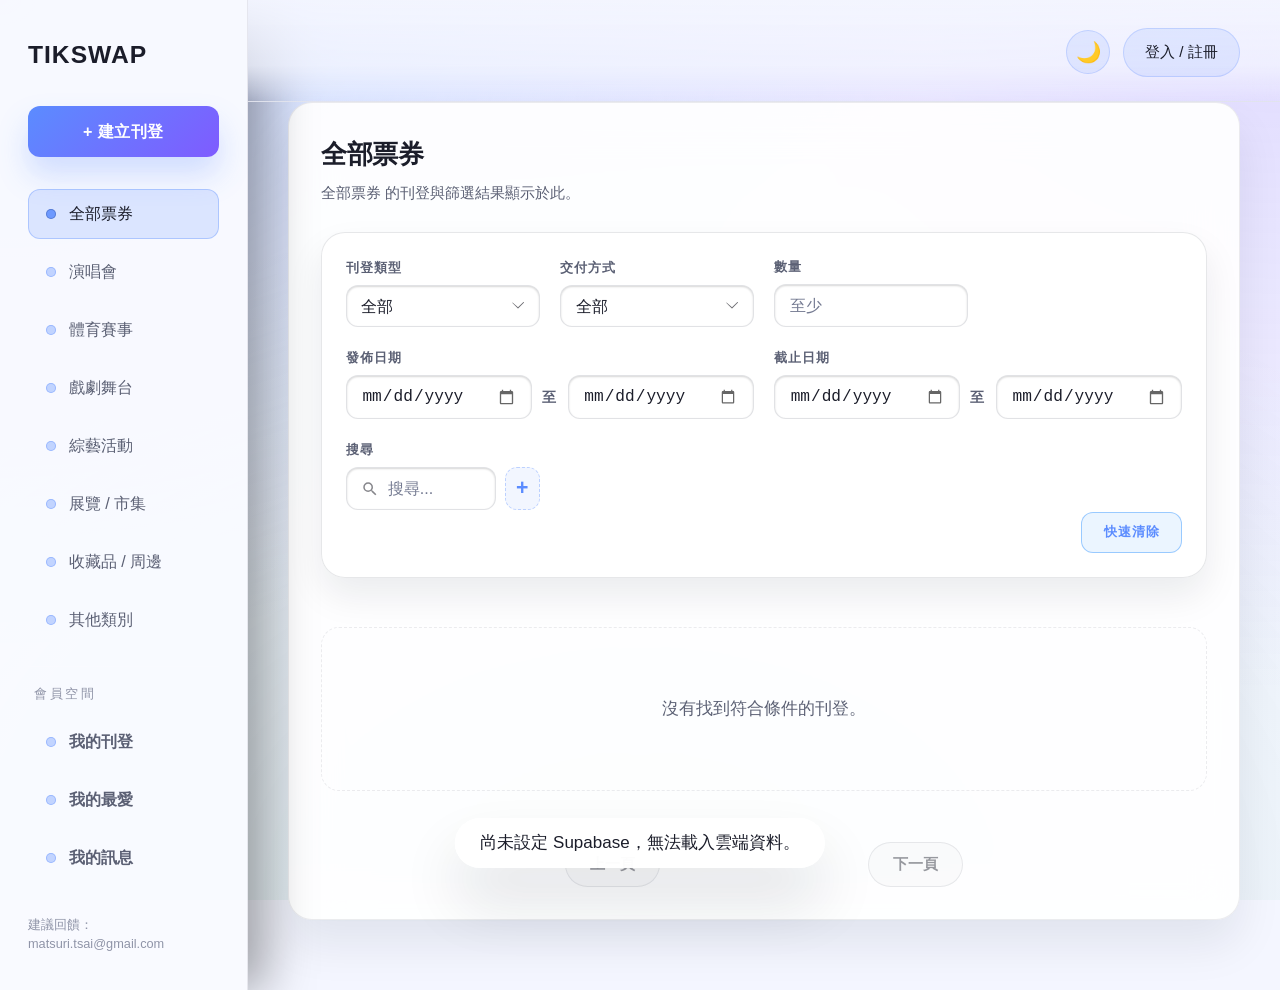
==== commit e10ba579: "Add transaction location field and fix mobile responsiveness - Add location field to detail page dis" ====
--- a/index.html
+++ b/index.html
@@ -66,7 +66,7 @@
           <span>我的訊息</span>
         </button>
       </nav>
-      <div class="sidebar-footer">重新發現熱門票券與收藏品</div>
+      <div class="sidebar-footer">建議回饋：matsuri.tsai@gmail.com</div>
     </aside>
     <div class="app-main">
       <header class="app-topbar">
--- a/assets/styles.css
+++ b/assets/styles.css
@@ -508,6 +508,11 @@
     width: 100%;
     text-align: center;
   }
+
+  .form-actions .primary {
+    padding: 0.65rem 1rem;
+    font-size: 0.9rem;
+  }
 }
 
 @media (max-width: 1180px) {
@@ -672,7 +677,14 @@
   }
 
   .deadline-input {
-    padding: 0.65rem 0.85rem;
+    padding: 0.6rem 0.75rem;
+  }
+
+  .deadline-input[type='date'],
+  .deadline-input[type='time'] {
+    padding-left: 2.2rem;
+    background-position: 0.7rem center;
+    background-size: 0.9rem;
   }
 
   .filters {
@@ -2366,6 +2378,37 @@
   .detail-shell {
     padding: 0 20px 48px;
   }
+
+  .deadline-inputs {
+    grid-template-columns: 1fr;
+  }
+
+  .deadline-input {
+    padding: 0.6rem 0.75rem;
+    font-size: 0.9rem;
+  }
+
+  .deadline-input[type='date'],
+  .deadline-input[type='time'] {
+    padding-left: 2.2rem;
+    background-position: 0.7rem center;
+    background-size: 0.9rem;
+  }
+
+  .form-actions {
+    flex-direction: column;
+    align-items: stretch;
+  }
+
+  .form-actions .primary {
+    width: 100%;
+    padding: 0.65rem 1rem;
+    font-size: 0.9rem;
+  }
+
+  .form-cancel {
+    width: 100%;
+  }
 }
 
 .listing-card-action,
